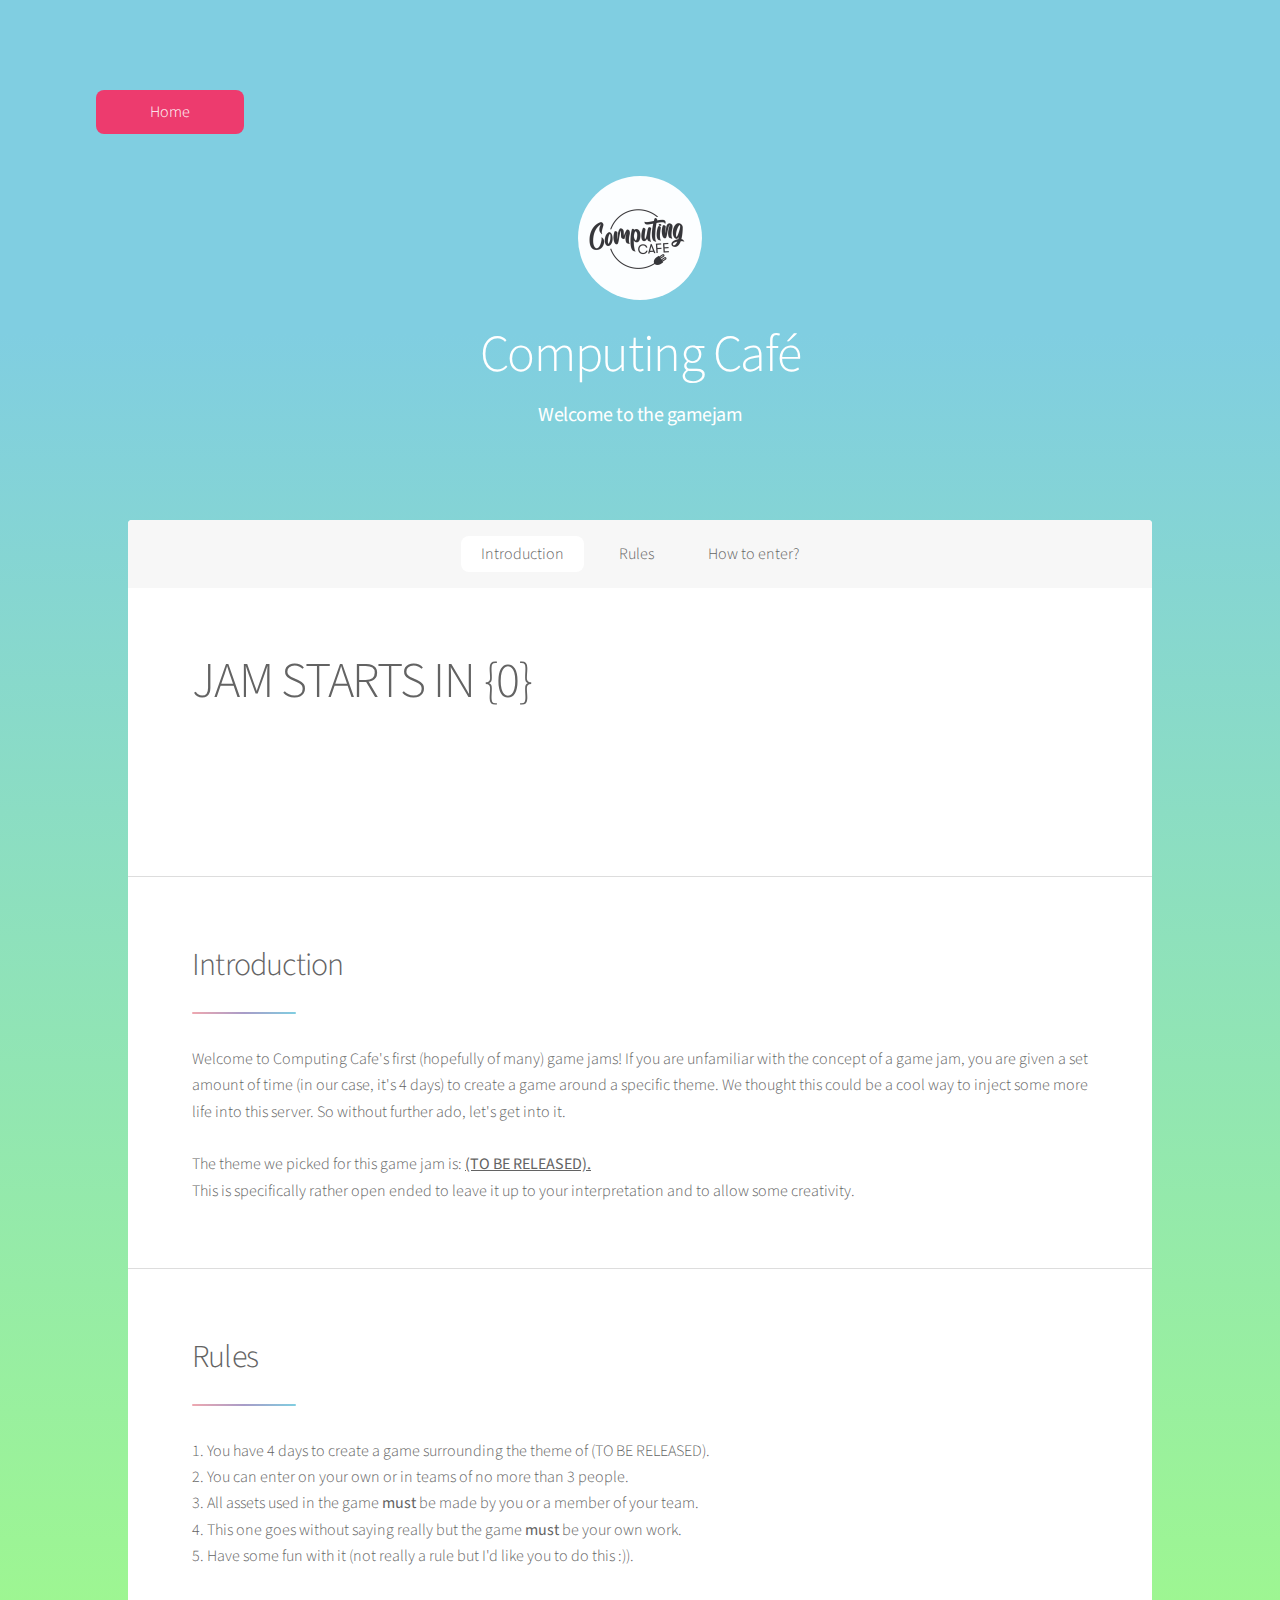
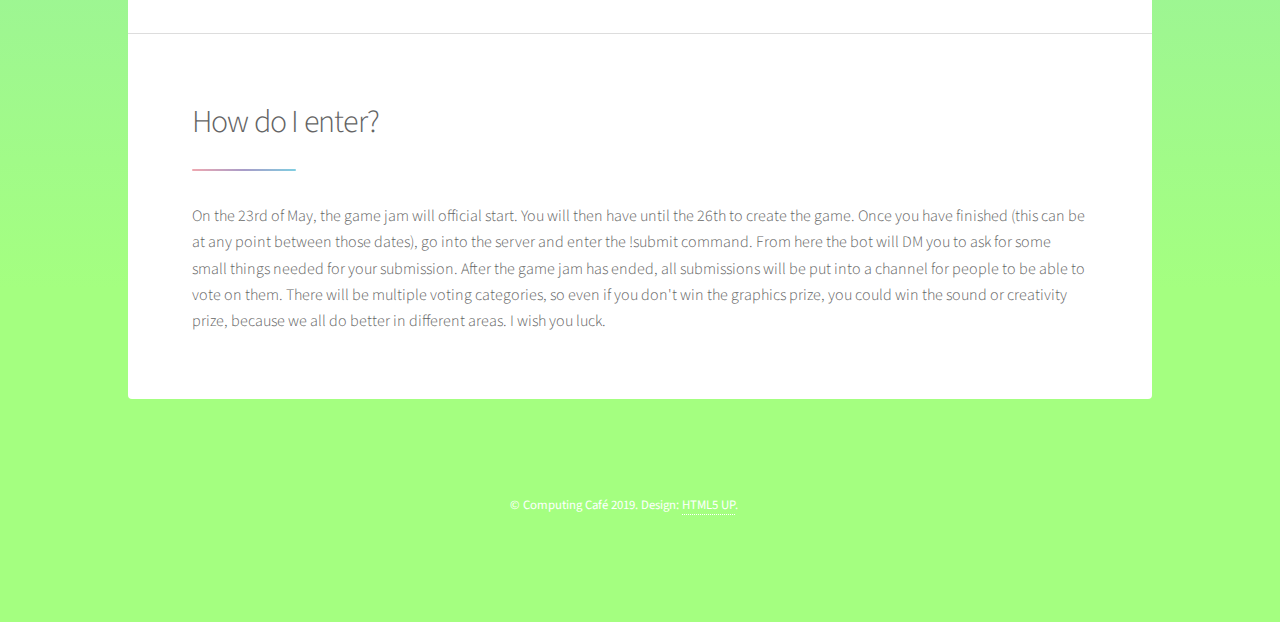
==== gamejam/index.html @ 49b9e08b "Fix countdown for UTC" ====
<!DOCTYPE HTML>
<!--
	Stellar by HTML5 UP
	html5up.net | @ajlkn
	Free for personal and commercial use under the CCA 3.0 license (html5up.net/license)
-->
<html>
	<head>
		<title>Gamejam</title>
		<meta charset="utf-8" />
		<meta name="viewport" content="width=device-width, initial-scale=1, user-scalable=no" />
		<link rel="stylesheet" href="assets/css/main.css" />
		<link rel="shortcut icon" type="image/png" href="https://emojipedia-us.s3.dualstack.us-west-1.amazonaws.com/thumbs/120/microsoft/209/personal-computer_1f4bb.png"/>
		<noscript><link rel="stylesheet" href="assets/css/noscript.css" /></noscript>
	</head>
	<body class="is-preload">
		<div id= "home-button">
			<ul class="actions special">
				<li><a href=".." class="button primary">Home</a></li>
			</ul>
		</div>
		<!-- Wrapper -->
			<div id="wrapper">

				<!-- Header -->
					<header id="header" class="alt">
						<span class="logo"><a href=".."><img src="images/logo.png" style="border-radius: 50%" alt="" /></a></span>
						<h1>Computing Café</h1>
						<p><b>Welcome to the gamejam</b></p>
					</header>

				<!-- Nav -->
					<nav id="nav">
						<ul>
							<li><a href="#introduction" class="active">Introduction</a></li>
							<li><a href="#rules">Rules</a></li>
							<li><a href="#how">How to enter?</a></li>
						</ul>
					</nav>

				<!-- Main -->
				
					<div id="main">
						<section id="countdown" class="main">
							<div class="spotlight">
								<div class="content">
									<header class="major">
										<h1><p id="demo">JAM STARTS IN {0}</p></h1>
									</header>
									<script>
										String.prototype.format = function(...args) {
    										return this.replace(/(\{\d+\})/g, function(a) {
      											return args[+(a.substr(1, a.length - 2)) || 0];
    										});
  										};

										// Set the date we're counting down to
										var countDownDate = new Date("May 23, 2020 00:00:00");
										countDownDate = Date.UTC(countDownDate.getUTCFullYear(), countDownDate.getUTCMonth(), countDownDate.getUTCDate(), countDownDate.getUTCHours(), countDownDate.getUTCMinutes(), countDownDate.getUTCSeconds());
										
										// Update the count down every 1 second
										var x = setInterval(function() {
										
										  // Get today's date and time
										  var now = new Date().getTime();
										
										  // Find the distance between now and the count down date
										  var distance = countDownDate - now;
										
										  // Time calculations for days, hours, minutes and seconds
										  var days = Math.floor(distance / (1000 * 60 * 60 * 24));
										  var hours = Math.floor((distance % (1000 * 60 * 60 * 24)) / (1000 * 60 * 60));
										  var minutes = Math.floor((distance % (1000 * 60 * 60)) / (1000 * 60));
										  var seconds = Math.floor((distance % (1000 * 60)) / 1000);
										
										  // Display the result in the element with id="demo"
										  var cdownString = (days + "d " + hours + "h "
										  + minutes + "m " + seconds + "s ").bold();
										  document.getElementById("demo").innerHTML = "JAM STARTS IN {0}".format(cdownString);

										  // If the count down is finished, write some text
										  if (distance < 0) {
											clearInterval(x);
											document.getElementById("demo").innerHTML += "EXPIRED";
										  }
										}, 1000);
										</script>
								</div>
							</div>
						</section>

						<!-- Introduction -->
							<section id="introduction" class="main">
								<div class="spotlight">
									<div class="content">
										<header class="major">
											<h2>Introduction</h2>
										</header>
										<p>Welcome to Computing Cafe's first (hopefully of many) game jams! If you are unfamiliar with the concept of a game jam, you are given a set amount of time (in our case, it's 4 days) to create a game around a specific theme.
											We thought this could be a cool way to inject some more life into this server. So without further ado, let's get into it.<br><br>
											The theme we picked for this game jam is: <b><u>(TO BE RELEASED).</u></b> <br> This is specifically rather open ended to leave it up to your interpretation and to allow some creativity.
										</p>
									</div>
								</div>
							</section>

						<!-- First Section -->
							<section id="rules" class="main">
								<div class="spotlight">
									<div class="content">
										<header class="major">
											<h2>Rules</h2>
										</header>
										<p>1. You have 4 days to create a game surrounding the theme of (TO BE RELEASED).<br>
										2. You can enter on your own or in teams of no more than 3 people.<br>
										3. All assets used in the game <b>must</b> be made by you or a member of your team.<br>
										4. This one goes without saying really but the game <b>must</b> be your own work. <br>
										5. Have some fun with it (not really a rule but I'd like you to do this :)).
										</p>
									</div>
								</div>
							</section>

						<!-- Second Section -->
							<section id="how" class="main">
								<div class="spotlight">
									<div class="content">
										<header class="major">
											<h2>How do I enter?</h2>
										</header>
										<p>On the 23rd of May, the game jam will official start. You will then have until the 26th to create the game. Once you have finished (this can be at any point between those dates), go into the server and
											enter the !submit command. From here the bot will DM you to ask for some small things needed for your submission. After the game jam has ended, all submissions will be put into a channel for people to be able to vote on them.
											There will be multiple voting categories, so even if you don't win the graphics prize, you could win the sound or creativity prize, because we all do better in different areas. I wish you luck.
										</p>
									</div>
								</div>
							</section>
						</div>

				<!-- Footer -->
					<footer id="footer">
						<p class="copyright"><b>&copy; Computing Café 2019. Design: <a href="https://html5up.net">HTML5 UP</a>.</b></p>
					</footer>

			</div>

		<!-- Scripts -->
			<script src="assets/js/jquery.min.js"></script>
			<script src="assets/js/jquery.scrollex.min.js"></script>
			<script src="assets/js/jquery.scrolly.min.js"></script>
			<script src="assets/js/browser.min.js"></script>
			<script src="assets/js/breakpoints.min.js"></script>
			<script src="assets/js/util.js"></script>
			<script src="assets/js/main.js"></script>

	</body>
</html>
---- gamejam/assets/css/main.css ----
@import url(fontawesome-all.min.css);
@import 'https://fonts.googleapis.com/css?family=Source+Sans+Pro:300,400';

/*
	Stellar by HTML5 UP
	html5up.net | @ajlkn
	Free for personal and commercial use under the CCA 3.0 license (html5up.net/license)
*/
#home-button {
	position: relative;
	left: 70px;
	top: 70px;
	width: 200px;
	height: 80px;
	border-radius: 25px;
	padding: 20px;
}

html, body, div, span, applet, object,
iframe, h1, h2, h3, h4, h5, h6, p, blockquote,
pre, a, abbr, acronym, address, big, cite,
code, del, dfn, em, img, ins, kbd, q, s, samp,
small, strike, strong, sub, sup, tt, var, b,
u, i, center, dl, dt, dd, ol, ul, li, fieldset,
form, label, legend, table, caption, tbody,
tfoot, thead, tr, th, td, article, aside,
canvas, details, embed, figure, figcaption,
footer, header, hgroup, menu, nav, output, ruby,
section, summary, time, mark, audio, video {
	margin: 0;
	padding: 0;
	border: 0;
	font-size: 100%;
	font: inherit;
	vertical-align: baseline;}

article, aside, details, figcaption, figure,
footer, header, hgroup, menu, nav, section {
	display: block;}

body {
	line-height: 1;
}

ol, ul {
	list-style: none;
}

blockquote, q {
	quotes: none;
}

	blockquote:before, blockquote:after, q:before, q:after {
		content: '';
		content: none;
	}

table {
	border-collapse: collapse;
	border-spacing: 0;
}

body {
	-webkit-text-size-adjust: none;
}

mark {
	background-color: transparent;
	color: inherit;
}

input::-moz-focus-inner {
	border: 0;
	padding: 0;
}

input, select, textarea {
	-moz-appearance: none;
	-webkit-appearance: none;
	-ms-appearance: none;
	appearance: none;
}

/* Basic */

	@-ms-viewport {
		width: device-width;
	}

	body {
		-ms-overflow-style: scrollbar;
	}

	@media screen and (max-width: 480px) {

		html, body {
			min-width: 320px;
		}

	}

	html {
		box-sizing: border-box;
	}

	*, *:before, *:after {
		box-sizing: inherit;
	}

	body {
		background-color: #a4ff80;
		background-image: url("images/overlay.png"), -moz-linear-gradient(0deg, #a4ff80 15%, #80CEE1 85%);
		background-image: url("images/overlay.png"), -webkit-linear-gradient(0deg, #a4ff80 15%, #80CEE1 85%);
		background-image: url("images/overlay.png"), -ms-linear-gradient(0deg, #a4ff80 15%, #80CEE1 85%);
		background-image: url("images/overlay.png"), linear-gradient(0deg, #a4ff80 15%, #80CEE1 85%);
	}

		body.is-preload *, body.is-preload *:before, body.is-preload *:after {
			-moz-animation: none !important;
			-webkit-animation: none !important;
			-ms-animation: none !important;
			animation: none !important;
			-moz-transition: none !important;
			-webkit-transition: none !important;
			-ms-transition: none !important;
			transition: none !important;
		}

/* Type */

	body {
		background-color: #935d8c;
		color: rgba(255, 255, 255, 0.65);
	}

	body, input, select, textarea {
		font-family: "Source Sans Pro", Helvetica, sans-serif;
		font-size: 17pt;
		font-weight: 300;
		line-height: 1.65;
	}

		@media screen and (max-width: 1680px) {

			body, input, select, textarea {
				font-size: 14pt;
			}

		}

		@media screen and (max-width: 1280px) {

			body, input, select, textarea {
				font-size: 12pt;
			}

		}

		@media screen and (max-width: 360px) {

			body, input, select, textarea {
				font-size: 11pt;
			}

		}

	a {
		-moz-transition: color 0.2s ease, border-bottom 0.2s ease;
		-webkit-transition: color 0.2s ease, border-bottom 0.2s ease;
		-ms-transition: color 0.2s ease, border-bottom 0.2s ease;
		transition: color 0.2s ease, border-bottom 0.2s ease;
		text-decoration: none;
		border-bottom: dotted 1px;
		color: inherit;
	}

		a:hover {
			border-bottom-color: transparent;
		}

	strong, b {
		font-weight: 400;
	}

	em, i {
		font-style: italic;
	}

	p {
		margin: 0 0 2em 0;
	}

		p.content {
			-moz-columns: 20em 2;
			-webkit-columns: 20em 2;
			-ms-columns: 20em 2;
			columns: 20em 2;
			-moz-column-gap: 2em;
			-webkit-column-gap: 2em;
			-ms-column-gap: 2em;
			column-gap: 2em;
			text-align: justify;
		}

	h1, h2, h3, h4, h5, h6 {
		font-weight: 300;
		line-height: 1.5;
		margin: 0 0 0.7em 0;
		letter-spacing: -0.025em;
	}

		h1 a, h2 a, h3 a, h4 a, h5 a, h6 a {
			color: inherit;
			text-decoration: none;
		}

	h1 {
		font-size: 2.5em;
		line-height: 1.2;
	}

	h2 {
		font-size: 1.5em;
	}

	h3 {
		font-size: 1.25em;
	}

	h4 {
		font-size: 1.1em;
	}

	h5 {
		font-size: 0.9em;
	}

	h6 {
		font-size: 0.7em;
	}

	@media screen and (max-width: 736px) {

		h1 {
			font-size: 2em;
		}

	}

	sub {
		font-size: 0.8em;
		position: relative;
		top: 0.5em;
	}

	sup {
		font-size: 0.8em;
		position: relative;
		top: -0.5em;
	}

	blockquote {
		border-left: solid 4px;
		font-style: italic;
		margin: 0 0 2em 0;
		padding: 0.5em 0 0.5em 2em;
	}

	code {
		border-radius: 8px;
		border: solid 1px;
		font-family: "Courier New", monospace;
		font-size: 0.9em;
		margin: 0 0.25em;
		padding: 0.25em 0.65em;
	}

	pre {
		-webkit-overflow-scrolling: touch;
		font-family: "Courier New", monospace;
		font-size: 0.9em;
		margin: 0 0 2em 0;
	}

		pre code {
			display: block;
			line-height: 1.75;
			padding: 1em 1.5em;
			overflow-x: auto;
		}

	hr {
		border: 0;
		border-bottom: solid 1px;
		margin: 2em 0;
	}

		hr.major {
			margin: 3em 0;
		}

	.align-left {
		text-align: left;
	}

	.align-center {
		text-align: center;
	}

	.align-right {
		text-align: right;
	}

	input, select, textarea {
		color: #ffffff;
	}

	a:hover {
		color: #ffffff;
	}

	strong, b {
		color: #ffffff;
	}

	h1, h2, h3, h4, h5, h6 {
		color: #ffffff;
	}

	blockquote {
		border-left-color: rgba(255, 255, 255, 0.35);
	}

	code {
		background: rgba(255, 255, 255, 0.075);
		border-color: rgba(255, 255, 255, 0.35);
	}

	hr {
		border-bottom-color: rgba(255, 255, 255, 0.35);
	}

/* Row */

	.row {
		display: flex;
		flex-wrap: wrap;
		box-sizing: border-box;
		align-items: stretch;
	}

		.row > * {
			box-sizing: border-box;
		}

		.row.gtr-uniform > * > :last-child {
			margin-bottom: 0;
		}

		.row.aln-left {
			justify-content: flex-start;
		}

		.row.aln-center {
			justify-content: center;
		}

		.row.aln-right {
			justify-content: flex-end;
		}

		.row.aln-top {
			align-items: flex-start;
		}

		.row.aln-middle {
			align-items: center;
		}

		.row.aln-bottom {
			align-items: flex-end;
		}

		.row > .imp {
			order: -1;
		}

		.row > .col-1 {
			width: 8.33333%;
		}

		.row > .off-1 {
			margin-left: 8.33333%;
		}

		.row > .col-2 {
			width: 16.66667%;
		}

		.row > .off-2 {
			margin-left: 16.66667%;
		}

		.row > .col-3 {
			width: 25%;
		}

		.row > .off-3 {
			margin-left: 25%;
		}

		.row > .col-4 {
			width: 33.33333%;
		}

		.row > .off-4 {
			margin-left: 33.33333%;
		}

		.row > .col-5 {
			width: 41.66667%;
		}

		.row > .off-5 {
			margin-left: 41.66667%;
		}

		.row > .col-6 {
			width: 50%;
		}

		.row > .off-6 {
			margin-left: 50%;
		}

		.row > .col-7 {
			width: 58.33333%;
		}

		.row > .off-7 {
			margin-left: 58.33333%;
		}

		.row > .col-8 {
			width: 66.66667%;
		}

		.row > .off-8 {
			margin-left: 66.66667%;
		}

		.row > .col-9 {
			width: 75%;
		}

		.row > .off-9 {
			margin-left: 75%;
		}

		.row > .col-10 {
			width: 83.33333%;
		}

		.row > .off-10 {
			margin-left: 83.33333%;
		}

		.row > .col-11 {
			width: 91.66667%;
		}

		.row > .off-11 {
			margin-left: 91.66667%;
		}

		.row > .col-12 {
			width: 100%;
		}

		.row > .off-12 {
			margin-left: 100%;
		}

		.row.gtr-0 {
			margin-top: 0;
			margin-left: 0em;
		}

			.row.gtr-0 > * {
				padding: 0 0 0 0em;
			}

			.row.gtr-0.gtr-uniform {
				margin-top: 0em;
			}

				.row.gtr-0.gtr-uniform > * {
					padding-top: 0em;
				}

		.row.gtr-25 {
			margin-top: 0;
			margin-left: -0.375em;
		}

			.row.gtr-25 > * {
				padding: 0 0 0 0.375em;
			}

			.row.gtr-25.gtr-uniform {
				margin-top: -0.375em;
			}

				.row.gtr-25.gtr-uniform > * {
					padding-top: 0.375em;
				}

		.row.gtr-50 {
			margin-top: 0;
			margin-left: -0.75em;
		}

			.row.gtr-50 > * {
				padding: 0 0 0 0.75em;
			}

			.row.gtr-50.gtr-uniform {
				margin-top: -0.75em;
			}

				.row.gtr-50.gtr-uniform > * {
					padding-top: 0.75em;
				}

		.row {
			margin-top: 0;
			margin-left: -1.5em;
		}

			.row > * {
				padding: 0 0 0 1.5em;
			}

			.row.gtr-uniform {
				margin-top: -1.5em;
			}

				.row.gtr-uniform > * {
					padding-top: 1.5em;
				}

		.row.gtr-150 {
			margin-top: 0;
			margin-left: -2.25em;
		}

			.row.gtr-150 > * {
				padding: 0 0 0 2.25em;
			}

			.row.gtr-150.gtr-uniform {
				margin-top: -2.25em;
			}

				.row.gtr-150.gtr-uniform > * {
					padding-top: 2.25em;
				}

		.row.gtr-200 {
			margin-top: 0;
			margin-left: -3em;
		}

			.row.gtr-200 > * {
				padding: 0 0 0 3em;
			}

			.row.gtr-200.gtr-uniform {
				margin-top: -3em;
			}

				.row.gtr-200.gtr-uniform > * {
					padding-top: 3em;
				}

		@media screen and (max-width: 1680px) {

			.row {
				display: flex;
				flex-wrap: wrap;
				box-sizing: border-box;
				align-items: stretch;
			}

				.row > * {
					box-sizing: border-box;
				}

				.row.gtr-uniform > * > :last-child {
					margin-bottom: 0;
				}

				.row.aln-left {
					justify-content: flex-start;
				}

				.row.aln-center {
					justify-content: center;
				}

				.row.aln-right {
					justify-content: flex-end;
				}

				.row.aln-top {
					align-items: flex-start;
				}

				.row.aln-middle {
					align-items: center;
				}

				.row.aln-bottom {
					align-items: flex-end;
				}

				.row > .imp-xlarge {
					order: -1;
				}

				.row > .col-1-xlarge {
					width: 8.33333%;
				}

				.row > .off-1-xlarge {
					margin-left: 8.33333%;
				}

				.row > .col-2-xlarge {
					width: 16.66667%;
				}

				.row > .off-2-xlarge {
					margin-left: 16.66667%;
				}

				.row > .col-3-xlarge {
					width: 25%;
				}

				.row > .off-3-xlarge {
					margin-left: 25%;
				}

				.row > .col-4-xlarge {
					width: 33.33333%;
				}

				.row > .off-4-xlarge {
					margin-left: 33.33333%;
				}

				.row > .col-5-xlarge {
					width: 41.66667%;
				}

				.row > .off-5-xlarge {
					margin-left: 41.66667%;
				}

				.row > .col-6-xlarge {
					width: 50%;
				}

				.row > .off-6-xlarge {
					margin-left: 50%;
				}

				.row > .col-7-xlarge {
					width: 58.33333%;
				}

				.row > .off-7-xlarge {
					margin-left: 58.33333%;
				}

				.row > .col-8-xlarge {
					width: 66.66667%;
				}

				.row > .off-8-xlarge {
					margin-left: 66.66667%;
				}

				.row > .col-9-xlarge {
					width: 75%;
				}

				.row > .off-9-xlarge {
					margin-left: 75%;
				}

				.row > .col-10-xlarge {
					width: 83.33333%;
				}

				.row > .off-10-xlarge {
					margin-left: 83.33333%;
				}

				.row > .col-11-xlarge {
					width: 91.66667%;
				}

				.row > .off-11-xlarge {
					margin-left: 91.66667%;
				}

				.row > .col-12-xlarge {
					width: 100%;
				}

				.row > .off-12-xlarge {
					margin-left: 100%;
				}

				.row.gtr-0 {
					margin-top: 0;
					margin-left: 0em;
				}

					.row.gtr-0 > * {
						padding: 0 0 0 0em;
					}

					.row.gtr-0.gtr-uniform {
						margin-top: 0em;
					}

						.row.gtr-0.gtr-uniform > * {
							padding-top: 0em;
						}

				.row.gtr-25 {
					margin-top: 0;
					margin-left: -0.375em;
				}

					.row.gtr-25 > * {
						padding: 0 0 0 0.375em;
					}

					.row.gtr-25.gtr-uniform {
						margin-top: -0.375em;
					}

						.row.gtr-25.gtr-uniform > * {
							padding-top: 0.375em;
						}

				.row.gtr-50 {
					margin-top: 0;
					margin-left: -0.75em;
				}

					.row.gtr-50 > * {
						padding: 0 0 0 0.75em;
					}

					.row.gtr-50.gtr-uniform {
						margin-top: -0.75em;
					}

						.row.gtr-50.gtr-uniform > * {
							padding-top: 0.75em;
						}

				.row {
					margin-top: 0;
					margin-left: -1.5em;
				}

					.row > * {
						padding: 0 0 0 1.5em;
					}

					.row.gtr-uniform {
						margin-top: -1.5em;
					}

						.row.gtr-uniform > * {
							padding-top: 1.5em;
						}

				.row.gtr-150 {
					margin-top: 0;
					margin-left: -2.25em;
				}

					.row.gtr-150 > * {
						padding: 0 0 0 2.25em;
					}

					.row.gtr-150.gtr-uniform {
						margin-top: -2.25em;
					}

						.row.gtr-150.gtr-uniform > * {
							padding-top: 2.25em;
						}

				.row.gtr-200 {
					margin-top: 0;
					margin-left: -3em;
				}

					.row.gtr-200 > * {
						padding: 0 0 0 3em;
					}

					.row.gtr-200.gtr-uniform {
						margin-top: -3em;
					}

						.row.gtr-200.gtr-uniform > * {
							padding-top: 3em;
						}

		}

		@media screen and (max-width: 1280px) {

			.row {
				display: flex;
				flex-wrap: wrap;
				box-sizing: border-box;
				align-items: stretch;
			}

				.row > * {
					box-sizing: border-box;
				}

				.row.gtr-uniform > * > :last-child {
					margin-bottom: 0;
				}

				.row.aln-left {
					justify-content: flex-start;
				}

				.row.aln-center {
					justify-content: center;
				}

				.row.aln-right {
					justify-content: flex-end;
				}

				.row.aln-top {
					align-items: flex-start;
				}

				.row.aln-middle {
					align-items: center;
				}

				.row.aln-bottom {
					align-items: flex-end;
				}

				.row > .imp-large {
					order: -1;
				}

				.row > .col-1-large {
					width: 8.33333%;
				}

				.row > .off-1-large {
					margin-left: 8.33333%;
				}

				.row > .col-2-large {
					width: 16.66667%;
				}

				.row > .off-2-large {
					margin-left: 16.66667%;
				}

				.row > .col-3-large {
					width: 25%;
				}

				.row > .off-3-large {
					margin-left: 25%;
				}

				.row > .col-4-large {
					width: 33.33333%;
				}

				.row > .off-4-large {
					margin-left: 33.33333%;
				}

				.row > .col-5-large {
					width: 41.66667%;
				}

				.row > .off-5-large {
					margin-left: 41.66667%;
				}

				.row > .col-6-large {
					width: 50%;
				}

				.row > .off-6-large {
					margin-left: 50%;
				}

				.row > .col-7-large {
					width: 58.33333%;
				}

				.row > .off-7-large {
					margin-left: 58.33333%;
				}

				.row > .col-8-large {
					width: 66.66667%;
				}

				.row > .off-8-large {
					margin-left: 66.66667%;
				}

				.row > .col-9-large {
					width: 75%;
				}

				.row > .off-9-large {
					margin-left: 75%;
				}

				.row > .col-10-large {
					width: 83.33333%;
				}

				.row > .off-10-large {
					margin-left: 83.33333%;
				}

				.row > .col-11-large {
					width: 91.66667%;
				}

				.row > .off-11-large {
					margin-left: 91.66667%;
				}

				.row > .col-12-large {
					width: 100%;
				}

				.row > .off-12-large {
					margin-left: 100%;
				}

				.row.gtr-0 {
					margin-top: 0;
					margin-left: 0em;
				}

					.row.gtr-0 > * {
						padding: 0 0 0 0em;
					}

					.row.gtr-0.gtr-uniform {
						margin-top: 0em;
					}

						.row.gtr-0.gtr-uniform > * {
							padding-top: 0em;
						}

				.row.gtr-25 {
					margin-top: 0;
					margin-left: -0.375em;
				}

					.row.gtr-25 > * {
						padding: 0 0 0 0.375em;
					}

					.row.gtr-25.gtr-uniform {
						margin-top: -0.375em;
					}

						.row.gtr-25.gtr-uniform > * {
							padding-top: 0.375em;
						}

				.row.gtr-50 {
					margin-top: 0;
					margin-left: -0.75em;
				}

					.row.gtr-50 > * {
						padding: 0 0 0 0.75em;
					}

					.row.gtr-50.gtr-uniform {
						margin-top: -0.75em;
					}

						.row.gtr-50.gtr-uniform > * {
							padding-top: 0.75em;
						}

				.row {
					margin-top: 0;
					margin-left: -1.5em;
				}

					.row > * {
						padding: 0 0 0 1.5em;
					}

					.row.gtr-uniform {
						margin-top: -1.5em;
					}

						.row.gtr-uniform > * {
							padding-top: 1.5em;
						}

				.row.gtr-150 {
					margin-top: 0;
					margin-left: -2.25em;
				}

					.row.gtr-150 > * {
						padding: 0 0 0 2.25em;
					}

					.row.gtr-150.gtr-uniform {
						margin-top: -2.25em;
					}

						.row.gtr-150.gtr-uniform > * {
							padding-top: 2.25em;
						}

				.row.gtr-200 {
					margin-top: 0;
					margin-left: -3em;
				}

					.row.gtr-200 > * {
						padding: 0 0 0 3em;
					}

					.row.gtr-200.gtr-uniform {
						margin-top: -3em;
					}

						.row.gtr-200.gtr-uniform > * {
							padding-top: 3em;
						}

		}

		@media screen and (max-width: 980px) {

			.row {
				display: flex;
				flex-wrap: wrap;
				box-sizing: border-box;
				align-items: stretch;
			}

				.row > * {
					box-sizing: border-box;
				}

				.row.gtr-uniform > * > :last-child {
					margin-bottom: 0;
				}

				.row.aln-left {
					justify-content: flex-start;
				}

				.row.aln-center {
					justify-content: center;
				}

				.row.aln-right {
					justify-content: flex-end;
				}

				.row.aln-top {
					align-items: flex-start;
				}

				.row.aln-middle {
					align-items: center;
				}

				.row.aln-bottom {
					align-items: flex-end;
				}

				.row > .imp-medium {
					order: -1;
				}

				.row > .col-1-medium {
					width: 8.33333%;
				}

				.row > .off-1-medium {
					margin-left: 8.33333%;
				}

				.row > .col-2-medium {
					width: 16.66667%;
				}

				.row > .off-2-medium {
					margin-left: 16.66667%;
				}

				.row > .col-3-medium {
					width: 25%;
				}

				.row > .off-3-medium {
					margin-left: 25%;
				}

				.row > .col-4-medium {
					width: 33.33333%;
				}

				.row > .off-4-medium {
					margin-left: 33.33333%;
				}

				.row > .col-5-medium {
					width: 41.66667%;
				}

				.row > .off-5-medium {
					margin-left: 41.66667%;
				}

				.row > .col-6-medium {
					width: 50%;
				}

				.row > .off-6-medium {
					margin-left: 50%;
				}

				.row > .col-7-medium {
					width: 58.33333%;
				}

				.row > .off-7-medium {
					margin-left: 58.33333%;
				}

				.row > .col-8-medium {
					width: 66.66667%;
				}

				.row > .off-8-medium {
					margin-left: 66.66667%;
				}

				.row > .col-9-medium {
					width: 75%;
				}

				.row > .off-9-medium {
					margin-left: 75%;
				}

				.row > .col-10-medium {
					width: 83.33333%;
				}

				.row > .off-10-medium {
					margin-left: 83.33333%;
				}

				.row > .col-11-medium {
					width: 91.66667%;
				}

				.row > .off-11-medium {
					margin-left: 91.66667%;
				}

				.row > .col-12-medium {
					width: 100%;
				}

				.row > .off-12-medium {
					margin-left: 100%;
				}

				.row.gtr-0 {
					margin-top: 0;
					margin-left: 0em;
				}

					.row.gtr-0 > * {
						padding: 0 0 0 0em;
					}

					.row.gtr-0.gtr-uniform {
						margin-top: 0em;
					}

						.row.gtr-0.gtr-uniform > * {
							padding-top: 0em;
						}

				.row.gtr-25 {
					margin-top: 0;
					margin-left: -0.375em;
				}

					.row.gtr-25 > * {
						padding: 0 0 0 0.375em;
					}

					.row.gtr-25.gtr-uniform {
						margin-top: -0.375em;
					}

						.row.gtr-25.gtr-uniform > * {
							padding-top: 0.375em;
						}

				.row.gtr-50 {
					margin-top: 0;
					margin-left: -0.75em;
				}

					.row.gtr-50 > * {
						padding: 0 0 0 0.75em;
					}

					.row.gtr-50.gtr-uniform {
						margin-top: -0.75em;
					}

						.row.gtr-50.gtr-uniform > * {
							padding-top: 0.75em;
						}

				.row {
					margin-top: 0;
					margin-left: -1.5em;
				}

					.row > * {
						padding: 0 0 0 1.5em;
					}

					.row.gtr-uniform {
						margin-top: -1.5em;
					}

						.row.gtr-uniform > * {
							padding-top: 1.5em;
						}

				.row.gtr-150 {
					margin-top: 0;
					margin-left: -2.25em;
				}

					.row.gtr-150 > * {
						padding: 0 0 0 2.25em;
					}

					.row.gtr-150.gtr-uniform {
						margin-top: -2.25em;
					}

						.row.gtr-150.gtr-uniform > * {
							padding-top: 2.25em;
						}

				.row.gtr-200 {
					margin-top: 0;
					margin-left: -3em;
				}

					.row.gtr-200 > * {
						padding: 0 0 0 3em;
					}

					.row.gtr-200.gtr-uniform {
						margin-top: -3em;
					}

						.row.gtr-200.gtr-uniform > * {
							padding-top: 3em;
						}

		}

		@media screen and (max-width: 736px) {

			.row {
				display: flex;
				flex-wrap: wrap;
				box-sizing: border-box;
				align-items: stretch;
			}

				.row > * {
					box-sizing: border-box;
				}

				.row.gtr-uniform > * > :last-child {
					margin-bottom: 0;
				}

				.row.aln-left {
					justify-content: flex-start;
				}

				.row.aln-center {
					justify-content: center;
				}

				.row.aln-right {
					justify-content: flex-end;
				}

				.row.aln-top {
					align-items: flex-start;
				}

				.row.aln-middle {
					align-items: center;
				}

				.row.aln-bottom {
					align-items: flex-end;
				}

				.row > .imp-small {
					order: -1;
				}

				.row > .col-1-small {
					width: 8.33333%;
				}

				.row > .off-1-small {
					margin-left: 8.33333%;
				}

				.row > .col-2-small {
					width: 16.66667%;
				}

				.row > .off-2-small {
					margin-left: 16.66667%;
				}

				.row > .col-3-small {
					width: 25%;
				}

				.row > .off-3-small {
					margin-left: 25%;
				}

				.row > .col-4-small {
					width: 33.33333%;
				}

				.row > .off-4-small {
					margin-left: 33.33333%;
				}

				.row > .col-5-small {
					width: 41.66667%;
				}

				.row > .off-5-small {
					margin-left: 41.66667%;
				}

				.row > .col-6-small {
					width: 50%;
				}

				.row > .off-6-small {
					margin-left: 50%;
				}

				.row > .col-7-small {
					width: 58.33333%;
				}

				.row > .off-7-small {
					margin-left: 58.33333%;
				}

				.row > .col-8-small {
					width: 66.66667%;
				}

				.row > .off-8-small {
					margin-left: 66.66667%;
				}

				.row > .col-9-small {
					width: 75%;
				}

				.row > .off-9-small {
					margin-left: 75%;
				}

				.row > .col-10-small {
					width: 83.33333%;
				}

				.row > .off-10-small {
					margin-left: 83.33333%;
				}

				.row > .col-11-small {
					width: 91.66667%;
				}

				.row > .off-11-small {
					margin-left: 91.66667%;
				}

				.row > .col-12-small {
					width: 100%;
				}

				.row > .off-12-small {
					margin-left: 100%;
				}

				.row.gtr-0 {
					margin-top: 0;
					margin-left: 0em;
				}

					.row.gtr-0 > * {
						padding: 0 0 0 0em;
					}

					.row.gtr-0.gtr-uniform {
						margin-top: 0em;
					}

						.row.gtr-0.gtr-uniform > * {
							padding-top: 0em;
						}

				.row.gtr-25 {
					margin-top: 0;
					margin-left: -0.25em;
				}

					.row.gtr-25 > * {
						padding: 0 0 0 0.25em;
					}

					.row.gtr-25.gtr-uniform {
						margin-top: -0.25em;
					}

						.row.gtr-25.gtr-uniform > * {
							padding-top: 0.25em;
						}

				.row.gtr-50 {
					margin-top: 0;
					margin-left: -0.5em;
				}

					.row.gtr-50 > * {
						padding: 0 0 0 0.5em;
					}

					.row.gtr-50.gtr-uniform {
						margin-top: -0.5em;
					}

						.row.gtr-50.gtr-uniform > * {
							padding-top: 0.5em;
						}

				.row {
					margin-top: 0;
					margin-left: -1em;
				}

					.row > * {
						padding: 0 0 0 1em;
					}

					.row.gtr-uniform {
						margin-top: -1em;
					}

						.row.gtr-uniform > * {
							padding-top: 1em;
						}

				.row.gtr-150 {
					margin-top: 0;
					margin-left: -1.5em;
				}

					.row.gtr-150 > * {
						padding: 0 0 0 1.5em;
					}

					.row.gtr-150.gtr-uniform {
						margin-top: -1.5em;
					}

						.row.gtr-150.gtr-uniform > * {
							padding-top: 1.5em;
						}

				.row.gtr-200 {
					margin-top: 0;
					margin-left: -2em;
				}

					.row.gtr-200 > * {
						padding: 0 0 0 2em;
					}

					.row.gtr-200.gtr-uniform {
						margin-top: -2em;
					}

						.row.gtr-200.gtr-uniform > * {
							padding-top: 2em;
						}

		}

		@media screen and (max-width: 480px) {

			.row {
				display: flex;
				flex-wrap: wrap;
				box-sizing: border-box;
				align-items: stretch;
			}

				.row > * {
					box-sizing: border-box;
				}

				.row.gtr-uniform > * > :last-child {
					margin-bottom: 0;
				}

				.row.aln-left {
					justify-content: flex-start;
				}

				.row.aln-center {
					justify-content: center;
				}

				.row.aln-right {
					justify-content: flex-end;
				}

				.row.aln-top {
					align-items: flex-start;
				}

				.row.aln-middle {
					align-items: center;
				}

				.row.aln-bottom {
					align-items: flex-end;
				}

				.row > .imp-xsmall {
					order: -1;
				}

				.row > .col-1-xsmall {
					width: 8.33333%;
				}

				.row > .off-1-xsmall {
					margin-left: 8.33333%;
				}

				.row > .col-2-xsmall {
					width: 16.66667%;
				}

				.row > .off-2-xsmall {
					margin-left: 16.66667%;
				}

				.row > .col-3-xsmall {
					width: 25%;
				}

				.row > .off-3-xsmall {
					margin-left: 25%;
				}

				.row > .col-4-xsmall {
					width: 33.33333%;
				}

				.row > .off-4-xsmall {
					margin-left: 33.33333%;
				}

				.row > .col-5-xsmall {
					width: 41.66667%;
				}

				.row > .off-5-xsmall {
					margin-left: 41.66667%;
				}

				.row > .col-6-xsmall {
					width: 50%;
				}

				.row > .off-6-xsmall {
					margin-left: 50%;
				}

				.row > .col-7-xsmall {
					width: 58.33333%;
				}

				.row > .off-7-xsmall {
					margin-left: 58.33333%;
				}

				.row > .col-8-xsmall {
					width: 66.66667%;
				}

				.row > .off-8-xsmall {
					margin-left: 66.66667%;
				}

				.row > .col-9-xsmall {
					width: 75%;
				}

				.row > .off-9-xsmall {
					margin-left: 75%;
				}

				.row > .col-10-xsmall {
					width: 83.33333%;
				}

				.row > .off-10-xsmall {
					margin-left: 83.33333%;
				}

				.row > .col-11-xsmall {
					width: 91.66667%;
				}

				.row > .off-11-xsmall {
					margin-left: 91.66667%;
				}

				.row > .col-12-xsmall {
					width: 100%;
				}

				.row > .off-12-xsmall {
					margin-left: 100%;
				}

				.row.gtr-0 {
					margin-top: 0;
					margin-left: 0em;
				}

					.row.gtr-0 > * {
						padding: 0 0 0 0em;
					}

					.row.gtr-0.gtr-uniform {
						margin-top: 0em;
					}

						.row.gtr-0.gtr-uniform > * {
							padding-top: 0em;
						}

				.row.gtr-25 {
					margin-top: 0;
					margin-left: -0.3125em;
				}

					.row.gtr-25 > * {
						padding: 0 0 0 0.3125em;
					}

					.row.gtr-25.gtr-uniform {
						margin-top: -0.3125em;
					}

						.row.gtr-25.gtr-uniform > * {
							padding-top: 0.3125em;
						}

				.row.gtr-50 {
					margin-top: 0;
					margin-left: -0.625em;
				}

					.row.gtr-50 > * {
						padding: 0 0 0 0.625em;
					}

					.row.gtr-50.gtr-uniform {
						margin-top: -0.625em;
					}

						.row.gtr-50.gtr-uniform > * {
							padding-top: 0.625em;
						}

				.row {
					margin-top: 0;
					margin-left: -1.25em;
				}

					.row > * {
						padding: 0 0 0 1.25em;
					}

					.row.gtr-uniform {
						margin-top: -1.25em;
					}

						.row.gtr-uniform > * {
							padding-top: 1.25em;
						}

				.row.gtr-150 {
					margin-top: 0;
					margin-left: -1.875em;
				}

					.row.gtr-150 > * {
						padding: 0 0 0 1.875em;
					}

					.row.gtr-150.gtr-uniform {
						margin-top: -1.875em;
					}

						.row.gtr-150.gtr-uniform > * {
							padding-top: 1.875em;
						}

				.row.gtr-200 {
					margin-top: 0;
					margin-left: -2.5em;
				}

					.row.gtr-200 > * {
						padding: 0 0 0 2.5em;
					}

					.row.gtr-200.gtr-uniform {
						margin-top: -2.5em;
					}

						.row.gtr-200.gtr-uniform > * {
							padding-top: 2.5em;
						}

		}

/* Box */

	.box {
		border-radius: 8px;
		border: solid;
		margin-bottom: 2em;
		padding: 1.5em;
	}

		.box > :last-child,
		.box > :last-child > :last-child,
		.box > :last-child > :last-child > :last-child {
			margin-bottom: 0;
		}

		.box.alt {
			border: 0;
			border-radius: 0;
			padding: 0;
		}

	.box {
		border-color: rgba(255, 255, 255, 0.35);
	}

/* Button */

	input[type="submit"],
	input[type="reset"],
	input[type="button"],
	button,
	.button {
		-moz-appearance: none;
		-webkit-appearance: none;
		-ms-appearance: none;
		appearance: none;
		-moz-transition: background-color 0.2s ease-in-out, color 0.2s ease-in-out;
		-webkit-transition: background-color 0.2s ease-in-out, color 0.2s ease-in-out;
		-ms-transition: background-color 0.2s ease-in-out, color 0.2s ease-in-out;
		transition: background-color 0.2s ease-in-out, color 0.2s ease-in-out;
		border-radius: 8px;
		border: 0;
		cursor: pointer;
		display: inline-block;
		font-weight: 300;
		height: 2.75em;
		line-height: 2.75em;
		min-width: 9.25em;
		padding: 0 1.5em;
		text-align: center;
		text-decoration: none;
		white-space: nowrap;
	}

		input[type="submit"].icon,
		input[type="reset"].icon,
		input[type="button"].icon,
		button.icon,
		.button.icon {
			padding-left: 1.35em;
		}

			input[type="submit"].icon:before,
			input[type="reset"].icon:before,
			input[type="button"].icon:before,
			button.icon:before,
			.button.icon:before {
				margin-right: 0.5em;
			}

		input[type="submit"].fit,
		input[type="reset"].fit,
		input[type="button"].fit,
		button.fit,
		.button.fit {
			width: 100%;
		}

		input[type="submit"].small,
		input[type="reset"].small,
		input[type="button"].small,
		button.small,
		.button.small {
			font-size: 0.8em;
		}

		input[type="submit"].large,
		input[type="reset"].large,
		input[type="button"].large,
		button.large,
		.button.large {
			font-size: 1.35em;
		}

		input[type="submit"].disabled, input[type="submit"]:disabled,
		input[type="reset"].disabled,
		input[type="reset"]:disabled,
		input[type="button"].disabled,
		input[type="button"]:disabled,
		button.disabled,
		button:disabled,
		.button.disabled,
		.button:disabled {
			pointer-events: none;
			opacity: 0.25;
		}

		@media screen and (max-width: 736px) {

			input[type="submit"],
			input[type="reset"],
			input[type="button"],
			button,
			.button {
				min-width: 0;
			}

		}

	input[type="submit"],
	input[type="reset"],
	input[type="button"],
	button,
	.button {
		background-color: transparent;
		box-shadow: inset 0 0 0 1px rgba(255, 255, 255, 0.35);
		color: #ffffff !important;
	}

		input[type="submit"]:hover,
		input[type="reset"]:hover,
		input[type="button"]:hover,
		button:hover,
		.button:hover {
			background-color: rgba(255, 255, 255, 0.075);
		}

		input[type="submit"]:active,
		input[type="reset"]:active,
		input[type="button"]:active,
		button:active,
		.button:active {
			background-color: rgba(255, 255, 255, 0.2);
		}

		input[type="submit"].icon:before,
		input[type="reset"].icon:before,
		input[type="button"].icon:before,
		button.icon:before,
		.button.icon:before {
			color: rgba(255, 255, 255, 0.5);
		}

		input[type="submit"].primary,
		input[type="reset"].primary,
		input[type="button"].primary,
		button.primary,
		.button.primary {
			background-color: #ed3b6e;
			color: #ffffff !important;
			box-shadow: none;
		}

			input[type="submit"].primary:hover,
			input[type="reset"].primary:hover,
			input[type="button"].primary:hover,
			button.primary:hover,
			.button.primary:hover {
				background-color: #f05d87;
			}

			input[type="submit"].primary:active,
			input[type="reset"].primary:active,
			input[type="button"].primary:active,
			button.primary:active,
			.button.primary:active {
				background-color: #f582a3;
			}

			input[type="submit"].primary.icon:before,
			input[type="reset"].primary.icon:before,
			input[type="button"].primary.icon:before,
			button.primary.icon:before,
			.button.primary.icon:before {
				color: #ffffff !important;
			}

/* Form */

	form {
		margin: 0 0 2em 0;
	}

	label {
		display: block;
		font-size: 0.9em;
		font-weight: 400;
		margin: 0 0 1em 0;
	}

	input[type="text"],
	input[type="password"],
	input[type="email"],
	select,
	textarea {
		-moz-appearance: none;
		-webkit-appearance: none;
		-ms-appearance: none;
		appearance: none;
		border-radius: 8px;
		border: solid 1px;
		color: inherit;
		display: block;
		outline: 0;
		padding: 0 1em;
		text-decoration: none;
		width: 100%;
	}

		input[type="text"]:invalid,
		input[type="password"]:invalid,
		input[type="email"]:invalid,
		select:invalid,
		textarea:invalid {
			box-shadow: none;
		}

	select {
		background-size: 1.25rem;
		background-repeat: no-repeat;
		background-position: calc(100% - 1rem) center;
		height: 2.75em;
		padding-right: 2.75em;
		text-overflow: ellipsis;
	}

		select:focus::-ms-value {
			background-color: transparent;
		}

		select::-ms-expand {
			display: none;
		}

	input[type="text"],
	input[type="password"],
	input[type="email"],
	select {
		height: 2.75em;
	}

	textarea {
		padding: 0.75em 1em;
	}

	input[type="checkbox"],
	input[type="radio"] {
		-moz-appearance: none;
		-webkit-appearance: none;
		-ms-appearance: none;
		appearance: none;
		display: block;
		float: left;
		margin-right: -2em;
		opacity: 0;
		width: 1em;
		z-index: -1;
	}

		input[type="checkbox"] + label,
		input[type="radio"] + label {
			text-decoration: none;
			cursor: pointer;
			display: inline-block;
			font-size: 1em;
			font-weight: 300;
			padding-left: 2.4em;
			padding-right: 0.75em;
			position: relative;
		}

			input[type="checkbox"] + label:before,
			input[type="radio"] + label:before {
				-moz-osx-font-smoothing: grayscale;
				-webkit-font-smoothing: antialiased;
				display: inline-block;
				font-style: normal;
				font-variant: normal;
				text-rendering: auto;
				line-height: 1;
				text-transform: none !important;
				font-family: 'Font Awesome 5 Free';
				font-weight: 900;
			}

			input[type="checkbox"] + label:before,
			input[type="radio"] + label:before {
				border-radius: 8px;
				border: solid 1px;
				content: '';
				display: inline-block;
				font-size: 0.8em;
				height: 2.0625em;
				left: 0;
				line-height: 2.0625em;
				position: absolute;
				text-align: center;
				top: 0;
				width: 2.0625em;
			}

		input[type="checkbox"]:checked + label:before,
		input[type="radio"]:checked + label:before {
			content: '\f00c';
		}

	input[type="checkbox"] + label:before {
		border-radius: 8px;
	}

	input[type="radio"] + label:before {
		border-radius: 100%;
	}

	::-webkit-input-placeholder {
		opacity: 1.0;
	}

	:-moz-placeholder {
		opacity: 1.0;
	}

	::-moz-placeholder {
		opacity: 1.0;
	}

	:-ms-input-placeholder {
		opacity: 1.0;
	}

	label {
		color: #ffffff;
	}

	input[type="text"],
	input[type="password"],
	input[type="email"],
	select,
	textarea {
		background-color: rgba(255, 255, 255, 0.075);
		border-color: rgba(255, 255, 255, 0.35);
	}

		input[type="text"]:focus,
		input[type="password"]:focus,
		input[type="email"]:focus,
		select:focus,
		textarea:focus {
			border-color: #8cc9f0;
			box-shadow: 0 0 0 1px #8cc9f0;
		}

	select {
		background-image: url("data:image/svg+xml;charset=utf8,%3Csvg xmlns='http://www.w3.org/2000/svg' width='40' height='40' preserveAspectRatio='none' viewBox='0 0 40 40'%3E%3Cpath d='M9.4,12.3l10.4,10.4l10.4-10.4c0.2-0.2,0.5-0.4,0.9-0.4c0.3,0,0.6,0.1,0.9,0.4l3.3,3.3c0.2,0.2,0.4,0.5,0.4,0.9 c0,0.4-0.1,0.6-0.4,0.9L20.7,31.9c-0.2,0.2-0.5,0.4-0.9,0.4c-0.3,0-0.6-0.1-0.9-0.4L4.3,17.3c-0.2-0.2-0.4-0.5-0.4-0.9 c0-0.4,0.1-0.6,0.4-0.9l3.3-3.3c0.2-0.2,0.5-0.4,0.9-0.4S9.1,12.1,9.4,12.3z' fill='rgba(255, 255, 255, 0.35)' /%3E%3C/svg%3E");
	}

		select option {
			color: #ffffff;
			background: #935d8c;
		}

	input[type="checkbox"] + label,
	input[type="radio"] + label {
		color: rgba(255, 255, 255, 0.65);
	}

		input[type="checkbox"] + label:before,
		input[type="radio"] + label:before {
			background: rgba(255, 255, 255, 0.075);
			border-color: rgba(255, 255, 255, 0.35);
		}

	input[type="checkbox"]:checked + label:before,
	input[type="radio"]:checked + label:before {
		background-color: #ffffff;
		border-color: #ffffff;
		color: #935d8c;
	}

	input[type="checkbox"]:focus + label:before,
	input[type="radio"]:focus + label:before {
		border-color: #8cc9f0;
		box-shadow: 0 0 0 1px #8cc9f0;
	}

	::-webkit-input-placeholder {
		color: rgba(255, 255, 255, 0.5) !important;
	}

	:-moz-placeholder {
		color: rgba(255, 255, 255, 0.5) !important;
	}

	::-moz-placeholder {
		color: rgba(255, 255, 255, 0.5) !important;
	}

	:-ms-input-placeholder {
		color: rgba(255, 255, 255, 0.5) !important;
	}

	.formerize-placeholder {
		color: rgba(255, 255, 255, 0.5) !important;
	}

/* Icon */

	.icon {
		text-decoration: none;
		-moz-transition: background-color 0.2s ease-in-out, color 0.2s ease-in-out;
		-webkit-transition: background-color 0.2s ease-in-out, color 0.2s ease-in-out;
		-ms-transition: background-color 0.2s ease-in-out, color 0.2s ease-in-out;
		transition: background-color 0.2s ease-in-out, color 0.2s ease-in-out;
		border-bottom: none;
		position: relative;
	}

		.icon:before {
			-moz-osx-font-smoothing: grayscale;
			-webkit-font-smoothing: antialiased;
			display: inline-block;
			font-style: normal;
			font-variant: normal;
			text-rendering: auto;
			line-height: 1;
			text-transform: none !important;
			font-family: 'Font Awesome 5 Free';
			font-weight: 400;
		}

		.icon > .label {
			display: none;
		}

		.icon:before {
			line-height: solid;
		}

		.icon.solid:before {
			font-weight: 900;
		}

		.icon.brands:before {
			font-family: 'Font Awesome 5 Brands';
		}

		.icon.major {
			border: solid 1px;
			display: inline-block;
			border-radius: 100%;
			padding: 0.65em;
			margin: 0 0 2em 0;
			cursor: default;
		}

			.icon.major:before {
				display: inline-block;
				font-size: 6.25rem;
				width: 2.25em;
				height: 2.25em;
				line-height: 2.2em;
				border-radius: 100%;
				border: solid 1px;
				text-align: center;
			}

		.icon.alt {
			display: inline-block;
			border: solid 1px;
			border-radius: 100%;
		}

			.icon.alt:before {
				display: block;
				font-size: 1.25em;
				width: 2em;
				height: 2em;
				text-align: center;
				line-height: 2em;
			}

		.icon.style1 {
			color: #efa8b0;
		}

		.icon.style2 {
			color: #c79cc8;
		}

		.icon.style3 {
			color: #a89cc8;
		}

		.icon.style4 {
			color: #9bb2e1;
		}

		.icon.style5 {
			color: #8cc9f0;
		}

		@media screen and (max-width: 1680px) {

			.icon.major:before {
				font-size: 5.5rem;
			}

		}

		@media screen and (max-width: 1280px) {

			.icon.major:before {
				font-size: 4.75rem;
			}

		}

		@media screen and (max-width: 736px) {

			.icon.major {
				margin: 0 0 1.5em 0;
				padding: 0.35em;
			}

				.icon.major:before {
					font-size: 3.5rem;
				}

		}

	.icon.major {
		border-color: rgba(255, 255, 255, 0.35);
	}

		.icon.major:before {
			border-color: rgba(255, 255, 255, 0.35);
		}

	.icon.alt {
		border-color: rgba(255, 255, 255, 0.35);
		color: #ffffff;
	}

		.icon.alt:hover {
			background-color: rgba(255, 255, 255, 0.075);
		}

		.icon.alt:active {
			background-color: rgba(255, 255, 255, 0.2);
		}

/* Image */

	.image {
		border-radius: 8px;
		border: 0;
		display: inline-block;
		position: relative;
	}

		.image img {
			border-radius: 8px;
			display: block;
		}

		.image.left, .image.right {
			max-width: 40%;
		}

			.image.left img, .image.right img {
				width: 100%;
			}

		.image.left {
			float: left;
			margin: 0 1.5em 1em 0;
			top: 0.25em;
		}

		.image.right {
			float: right;
			margin: 0 0 1em 1.5em;
			top: 0.25em;
		}

		.image.fit {
			display: block;
			margin: 0 0 2em 0;
			width: 100%;
		}

			.image.fit img {
				width: 100%;
			}

		.image.main {
			display: block;
			margin: 0 0 3em 0;
			width: 100%;
		}

			.image.main img {
				width: 100%;
			}

/* List */

	ol {
		list-style: decimal;
		margin: 0 0 2em 0;
		padding-left: 1.25em;
	}

		ol li {
			padding-left: 0.25em;
		}

	ul {
		list-style: disc;
		margin: 0 0 2em 0;
		padding-left: 1em;
	}

		ul li {
			padding-left: 0.5em;
		}

		ul.alt {
			list-style: none;
			padding-left: 0;
		}

			ul.alt li {
				border-top: solid 1px;
				padding: 0.5em 0;
			}

				ul.alt li:first-child {
					border-top: 0;
					padding-top: 0;
				}

	dl {
		margin: 0 0 2em 0;
	}

		dl dt {
			display: block;
			font-weight: 400;
			margin: 0 0 1em 0;
		}

		dl dd {
			margin-left: 2em;
		}

		dl.alt dt {
			display: block;
			width: 3em;
			margin: 0;
			clear: left;
			float: left;
		}

		dl.alt dd {
			margin: 0 0 0.85em 5.5em;
		}

		dl.alt:after {
			content: '';
			display: block;
			clear: both;
		}

	ul.alt li {
		border-top-color: rgba(255, 255, 255, 0.35);
	}

	dl dt {
		color: #ffffff;
	}

/* Actions */

	ul.actions {
		display: -moz-flex;
		display: -webkit-flex;
		display: -ms-flex;
		display: flex;
		cursor: default;
		list-style: none;
		margin-left: -1em;
		padding-left: 0;
	}

		ul.actions li {
			padding: 0 0 0 1em;
			vertical-align: middle;
		}

		ul.actions.special {
			-moz-justify-content: center;
			-webkit-justify-content: center;
			-ms-justify-content: center;
			justify-content: center;
			width: 100%;
			margin-left: 0;
		}

			ul.actions.special li:first-child {
				padding-left: 0;
			}

		ul.actions.stacked {
			-moz-flex-direction: column;
			-webkit-flex-direction: column;
			-ms-flex-direction: column;
			flex-direction: column;
			margin-left: 0;
		}

			ul.actions.stacked li {
				padding: 1.3em 0 0 0;
			}

				ul.actions.stacked li:first-child {
					padding-top: 0;
				}

		ul.actions.fit {
			width: calc(100% + 1em);
		}

			ul.actions.fit li {
				-moz-flex-grow: 1;
				-webkit-flex-grow: 1;
				-ms-flex-grow: 1;
				flex-grow: 1;
				-moz-flex-shrink: 1;
				-webkit-flex-shrink: 1;
				-ms-flex-shrink: 1;
				flex-shrink: 1;
				width: 100%;
			}

				ul.actions.fit li > * {
					width: 100%;
				}

			ul.actions.fit.stacked {
				width: 100%;
			}

		@media screen and (max-width: 480px) {

			ul.actions:not(.fixed) {
				-moz-flex-direction: column;
				-webkit-flex-direction: column;
				-ms-flex-direction: column;
				flex-direction: column;
				margin-left: 0;
				width: 100% !important;
			}

				ul.actions:not(.fixed) li {
					-moz-flex-grow: 1;
					-webkit-flex-grow: 1;
					-ms-flex-grow: 1;
					flex-grow: 1;
					-moz-flex-shrink: 1;
					-webkit-flex-shrink: 1;
					-ms-flex-shrink: 1;
					flex-shrink: 1;
					padding: 1em 0 0 0;
					text-align: center;
					width: 100%;
				}

					ul.actions:not(.fixed) li > * {
						width: 100%;
					}

					ul.actions:not(.fixed) li:first-child {
						padding-top: 0;
					}

					ul.actions:not(.fixed) li input[type="submit"],
					ul.actions:not(.fixed) li input[type="reset"],
					ul.actions:not(.fixed) li input[type="button"],
					ul.actions:not(.fixed) li button,
					ul.actions:not(.fixed) li .button {
						width: 100%;
					}

						ul.actions:not(.fixed) li input[type="submit"].icon:before,
						ul.actions:not(.fixed) li input[type="reset"].icon:before,
						ul.actions:not(.fixed) li input[type="button"].icon:before,
						ul.actions:not(.fixed) li button.icon:before,
						ul.actions:not(.fixed) li .button.icon:before {
							margin-left: -0.5rem;
						}

		}

/* Icons */

	ul.icons {
		cursor: default;
		list-style: none;
		padding-left: 0;
	}

		ul.icons li {
			display: inline-block;
			padding: 0 0.65em 0 0;
		}

			ul.icons li:last-child {
				padding-right: 0 !important;
			}

/* Section/Article */

	section.special, article.special {
		text-align: center;
	}

	header.major {
		margin-bottom: 3em;
	}

		header.major h2 {
			font-size: 2em;
		}

			header.major h2:after {
				display: block;
				content: '';
				width: 3.25em;
				height: 2px;
				margin: 0.7em 0 1em 0;
				border-radius: 2px;
			}

				section.special header.major h2:after, article.special header.major h2:after {
					margin-left: auto;
					margin-right: auto;
				}

		header.major p {
			font-size: 1.25em;
			letter-spacing: -0.025em;
		}

		header.major.special {
			text-align: center;
		}

			header.major.special h2:after {
				margin-left: auto;
				margin-right: auto;
			}

	footer.major {
		margin-top: 3em;
	}

	@media screen and (max-width: 736px) {

		header.major {
			margin-bottom: 0;
		}

			header.major h2 {
				font-size: 1.5em;
			}

			header.major p {
				font-size: 1em;
				letter-spacing: 0;
			}

				header.major p br {
					display: none;
				}

		footer.major {
			margin-top: 0;
		}

	}

	header.major h2:after {
		background-color: rgba(255, 255, 255, 0.35);
	}

/* Table */

	.table-wrapper {
		-webkit-overflow-scrolling: touch;
		overflow-x: auto;
	}

	table {
		margin: 0 0 2em 0;
		width: 100%;
	}

		table tbody tr {
			border: solid 1px;
			border-left: 0;
			border-right: 0;
		}

		table td {
			padding: 0.75em 0.75em;
		}

		table th {
			font-size: 0.9em;
			font-weight: 400;
			padding: 0 0.75em 0.75em 0.75em;
			text-align: left;
		}

		table thead {
			border-bottom: solid 2px;
		}

		table tfoot {
			border-top: solid 2px;
		}

		table.alt {
			border-collapse: separate;
		}

			table.alt tbody tr td {
				border: solid 1px;
				border-left-width: 0;
				border-top-width: 0;
			}

				table.alt tbody tr td:first-child {
					border-left-width: 1px;
				}

			table.alt tbody tr:first-child td {
				border-top-width: 1px;
			}

			table.alt thead {
				border-bottom: 0;
			}

			table.alt tfoot {
				border-top: 0;
			}

	table tbody tr {
		border-color: rgba(255, 255, 255, 0.35);
	}

		table tbody tr:nth-child(2n + 1) {
			background-color: rgba(255, 255, 255, 0.075);
		}

	table th {
		color: #ffffff;
	}

	table thead {
		border-bottom-color: rgba(255, 255, 255, 0.35);
	}

	table tfoot {
		border-top-color: rgba(255, 255, 255, 0.35);
	}

	table.alt tbody tr td {
		border-color: rgba(255, 255, 255, 0.35);
	}

/* Features */

	.features {
		display: -moz-flex;
		display: -webkit-flex;
		display: -ms-flex;
		display: flex;
		-moz-flex-wrap: wrap;
		-webkit-flex-wrap: wrap;
		-ms-flex-wrap: wrap;
		flex-wrap: wrap;
		-moz-justify-content: center;
		-webkit-justify-content: center;
		-ms-justify-content: center;
		justify-content: center;
		width: calc(100% + 2em);
		margin: 0 0 3em -2em;
		padding: 0;
		list-style: none;
	}

		.features li {
			width: calc(33.33333% - 2em);
			margin-left: 2em;
			margin-top: 3em;
			padding: 0;
		}

			.features li:nth-child(1), .features li:nth-child(2), .features li:nth-child(3) {
				margin-top: 0;
			}

			.features li > :last-child {
				margin-bottom: 0;
			}

		@media screen and (max-width: 980px) {

			.features li {
				width: calc(50% - 2em);
			}

				.features li:nth-child(3) {
					margin-top: 3em;
				}

		}

		@media screen and (max-width: 736px) {

			.features {
				width: 100%;
				margin: 0 0 2em 0;
			}

				.features li {
					width: 100%;
					margin-left: 0;
					margin-top: 2em;
				}

					.features li:nth-child(2), .features li:nth-child(3) {
						margin-top: 2em;
					}

		}

/* Statistics */

	.statistics {
		display: -moz-flex;
		display: -webkit-flex;
		display: -ms-flex;
		display: flex;
		width: 100%;
		margin: 0 0 3em 0;
		padding: 0;
		list-style: none;
		cursor: default;
	}

		.statistics li {
			-moz-flex: 1;
			-webkit-flex: 1;
			-ms-flex: 1;
			flex: 1;
			padding: 1.5em;
			color: #ffffff;
			text-align: center;
		}

			.statistics li.style1 {
				background-color: #efa8b0;
			}

			.statistics li.style2 {
				background-color: #c79cc8;
			}

			.statistics li.style3 {
				background-color: #a89cc8;
			}

			.statistics li.style4 {
				background-color: #9bb2e1;
			}

			.statistics li.style5 {
				background-color: #8cc9f0;
			}
			
			.statistics li.style6 {
				background-color: #30ff75;
			}
			.statistics li strong, .statistics li b {
				display: block;
				font-size: 2em;
				line-height: 1.1;
				color: inherit !important;
				font-weight: 300;
				letter-spacing: -0.025em;
			}

			.statistics li:first-child {
				border-top-left-radius: 8px;
				border-bottom-left-radius: 8px;
			}

			.statistics li:last-child {
				border-top-right-radius: 8px;
				border-bottom-right-radius: 8px;
			}

			.statistics li .icon {
				display: inline-block;
			}

				.statistics li .icon:before {
					font-size: 2.75rem;
					line-height: 1.3;
				}

		@media screen and (max-width: 980px) {

			.statistics li strong, .statistics li b {
				font-size: 1.5em;
			}

		}

		@media screen and (max-width: 736px) {

			.statistics {
				display: block;
				width: 20em;
				max-width: 100%;
				margin: 0 auto 2em auto;
			}

				.statistics li:first-child {
					border-bottom-left-radius: 0;
					border-top-right-radius: 8px;
				}

				.statistics li:last-child {
					border-top-right-radius: 0;
					border-bottom-left-radius: 8px;
				}

				.statistics li .icon:before {
					font-size: 3.75rem;
				}

				.statistics li strong, .statistics li b {
					font-size: 2.5em;
				}

		}

/* Spotlight */

	.spotlight {
		display: -moz-flex;
		display: -webkit-flex;
		display: -ms-flex;
		display: flex;
		-moz-align-items: center;
		-webkit-align-items: center;
		-ms-align-items: center;
		align-items: center;
		margin: 0 0 2em 0;
	}

		.spotlight .content {
			-moz-flex: 1;
			-webkit-flex: 1;
			-ms-flex: 1;
			flex: 1;
		}

			.spotlight .content > :last-child {
				margin-bottom: 0;
			}

			.spotlight .content header.major {
				margin: 0 0 2em 0;
			}

		.spotlight .image {
			display: inline-block;
			margin-left: 4em;
			padding: 0.65em;
			border-radius: 100%;
			border: solid 1px;
		}

			.spotlight .image img {
				display: block;
				border-radius: 100%;
				width: 16em;
			}

		@media screen and (max-width: 980px) {

			.spotlight {
				-moz-flex-direction: column-reverse;
				-webkit-flex-direction: column-reverse;
				-ms-flex-direction: column-reverse;
				flex-direction: column-reverse;
				text-align: center;
			}

				.spotlight .content {
					-moz-flex: 0 1 auto;
					-webkit-flex: 0 1 auto;
					-ms-flex: 0 1 auto;
					flex: 0 1 auto;
					width: 100%;
				}

					.spotlight .content header.major h2:after {
						margin-left: auto;
						margin-right: auto;
					}

					.spotlight .content .actions {
						-moz-justify-content: center;
						-webkit-justify-content: center;
						-ms-justify-content: center;
						justify-content: center;
						width: calc(100% + 1em);
					}

				.spotlight .image {
					-moz-flex: 0 1 auto;
					-webkit-flex: 0 1 auto;
					-ms-flex: 0 1 auto;
					flex: 0 1 auto;
					margin-left: 0;
					margin-bottom: 2em;
				}

		}

		@media screen and (max-width: 736px) {

			.spotlight .image {
				padding: 0.35em;
			}

				.spotlight .image img {
					width: 12em;
				}

		}

	.spotlight .image {
		border-color: rgba(255, 255, 255, 0.35);
	}

/* Header */

	#header {
		padding: 5em 5em 1em 5em ;
		text-align: center;
	}

		#header h1 {
			margin: 0 0 0.25em 0;
		}

		#header p {
			font-size: 1.25em;
			letter-spacing: -0.025em;
		}

		#header.alt {
			padding: 7em 5em 4em 5em ;
		}

			#header.alt h1 {
				font-size: 3.25em;
			}

			#header.alt > * {
				-moz-transition: opacity 3s ease;
				-webkit-transition: opacity 3s ease;
				-ms-transition: opacity 3s ease;
				transition: opacity 3s ease;
				-moz-transition-delay: 0.5s;
				-webkit-transition-delay: 0.5s;
				-ms-transition-delay: 0.5s;
				transition-delay: 0.5s;
				opacity: 1;
			}

			#header.alt .logo {
				-moz-transition: opacity 1.25s ease, -moz-transform 0.5s ease;
				-webkit-transition: opacity 1.25s ease, -webkit-transform 0.5s ease;
				-ms-transition: opacity 1.25s ease, -ms-transform 0.5s ease;
				transition: opacity 1.25s ease, transform 0.5s ease;
				-moz-transition-delay: 0s;
				-webkit-transition-delay: 0s;
				-ms-transition-delay: 0s;
				transition-delay: 0s;
				display: block;
				margin: 0 0 1.5em 0;
			}

				#header.alt .logo img {
					display: block;
					margin: 0 auto;
					max-width: 75%;
				}

		@media screen and (max-width: 1280px) {

			#header {
				padding: 4em 4em 0.1em 4em ;
			}

				#header.alt {
					padding: 6em 4em 3em 4em ;
				}

		}

		@media screen and (max-width: 980px) {

			#header {
				padding: 4em 3em 0.1em 3em ;
			}

				#header.alt {
					padding: 5em 3em 2em 3em ;
				}

		}

		@media screen and (max-width: 736px) {

			#header {
				padding: 3em 2em 0.1em 2em ;
			}

				#header p {
					font-size: 1em;
					letter-spacing: 0;
				}

					#header p br {
						display: none;
					}

				#header.alt {
					padding: 4em 2em 1em 2em ;
				}

					#header.alt h1 {
						font-size: 2.5em;
					}

		}

		@media screen and (max-width: 480px) {

			#header {
				padding: 3em 1.5em 0.1em 1.5em ;
			}

				#header.alt {
					padding: 4em 1.5em 1em 1.5em ;
				}

		}

		@media screen and (max-width: 360px) {

			#header {
				padding: 2.5em 1em 0.1em 1em ;
			}

				#header.alt {
					padding: 3.5em 1em 0.5em 1em ;
				}

		}

		body.is-preload #header.alt > * {
			opacity: 0;
		}

		body.is-preload #header.alt .logo {
			-moz-transform: scale(0.8) rotate(-30deg);
			-webkit-transform: scale(0.8) rotate(-30deg);
			-ms-transform: scale(0.8) rotate(-30deg);
			transform: scale(0.8) rotate(-30deg);
		}

/* Nav */

	#nav {
		-moz-transition: background-color 0.2s ease, border-top-left-radius 0.2s ease, border-top-right-radius 0.2s ease, padding 0.2s ease;
		-webkit-transition: background-color 0.2s ease, border-top-left-radius 0.2s ease, border-top-right-radius 0.2s ease, padding 0.2s ease;
		-ms-transition: background-color 0.2s ease, border-top-left-radius 0.2s ease, border-top-right-radius 0.2s ease, padding 0.2s ease;
		transition: background-color 0.2s ease, border-top-left-radius 0.2s ease, border-top-right-radius 0.2s ease, padding 0.2s ease;
		background-color: #ffffff;
		color: #636363;
		position: absolute;
		width: 64em;
		max-width: calc(100% - 4em);
		padding: 1em;
		background-color: #f7f7f7;
		border-top-left-radius: 0.25em;
		border-top-right-radius: 0.25em;
		cursor: default;
		text-align: center;
	}

		#nav input, #nav select, #nav textarea {
			color: #636363;
		}

		#nav a:hover {
			color: #636363;
		}

		#nav strong, #nav b {
			color: #636363;
		}

		#nav h1, #nav h2, #nav h3, #nav h4, #nav h5, #nav h6 {
			color: #636363;
		}

		#nav blockquote {
			border-left-color: #dddddd;
		}

		#nav code {
			background: rgba(222, 222, 222, 0.25);
			border-color: #dddddd;
		}

		#nav hr {
			border-bottom-color: #dddddd;
		}

		#nav + #main {
			padding-top: 4.25em;
		}

		#nav ul {
			margin: 0;
			padding: 0;
			list-style: none;
		}

			#nav ul li {
				-moz-transition: margin 0.2s ease;
				-webkit-transition: margin 0.2s ease;
				-ms-transition: margin 0.2s ease;
				transition: margin 0.2s ease;
				display: inline-block;
				margin: 0 0.35em;
				padding: 0;
				vertical-align: middle;
			}

				#nav ul li a {
					-moz-transition: font-size 0.2s ease;
					-webkit-transition: font-size 0.2s ease;
					-ms-transition: font-size 0.2s ease;
					transition: font-size 0.2s ease;
					display: inline-block;
					height: 2.25em;
					line-height: 2.25em;
					padding: 0 1.25em;
					border: 0;
					border-radius: 8px;
					box-shadow: inset 0 0 0 1px transparent;
				}

					#nav ul li a:hover {
						background-color: rgba(222, 222, 222, 0.25);
					}

					#nav ul li a.active {
						background-color: #ffffff;
						box-shadow: none;
					}

		#nav.alt {
			position: fixed;
			top: 0;
			padding: 0.5em 1em;
			background-color: rgba(247, 247, 247, 0.95);
			border-top-left-radius: 0;
			border-top-right-radius: 0;
			z-index: 10000;
		}

			#nav.alt ul li {
				margin: 0 0.175em;
			}

				#nav.alt ul li a {
					font-size: 0.9em;
				}

		@media screen and (max-width: 736px) {

			#nav {
				display: none;
			}

				#nav + #main {
					padding-top: 0;
				}

		}

/* Main */

	#main {
		background-color: #ffffff;
		color: #636363;
		border-radius: 0.25em;
	}

		#main input, #main select, #main textarea {
			color: #636363;
		}

		#main a:hover {
			color: #636363;
		}

		#main strong, #main b {
			color: #636363;
		}

		#main h1, #main h2, #main h3, #main h4, #main h5, #main h6 {
			color: #636363;
		}

		#main blockquote {
			border-left-color: #dddddd;
		}

		#main code {
			background: rgba(222, 222, 222, 0.25);
			border-color: #dddddd;
		}

		#main hr {
			border-bottom-color: #dddddd;
		}

		#main .box {
			border-color: #dddddd;
		}

		#main input[type="submit"],
		#main input[type="reset"],
		#main input[type="button"],
		#main button,
		#main .button {
			background-color: transparent;
			box-shadow: inset 0 0 0 1px #dddddd;
			color: #636363 !important;
		}

			#main input[type="submit"]:hover,
			#main input[type="reset"]:hover,
			#main input[type="button"]:hover,
			#main button:hover,
			#main .button:hover {
				background-color: rgba(222, 222, 222, 0.25);
			}

			#main input[type="submit"]:active,
			#main input[type="reset"]:active,
			#main input[type="button"]:active,
			#main button:active,
			#main .button:active {
				background-color: rgba(222, 222, 222, 0.5);
			}

			#main input[type="submit"].icon:before,
			#main input[type="reset"].icon:before,
			#main input[type="button"].icon:before,
			#main button.icon:before,
			#main .button.icon:before {
				color: rgba(99, 99, 99, 0.25);
			}

			#main input[type="submit"].primary,
			#main input[type="reset"].primary,
			#main input[type="button"].primary,
			#main button.primary,
			#main .button.primary {
				background-color: #8cc9f0;
				color: #ffffff !important;
				box-shadow: none;
			}

				#main input[type="submit"].primary:hover,
				#main input[type="reset"].primary:hover,
				#main input[type="button"].primary:hover,
				#main button.primary:hover,
				#main .button.primary:hover {
					background-color: #9acff2;
				}

				#main input[type="submit"].primary:active,
				#main input[type="reset"].primary:active,
				#main input[type="button"].primary:active,
				#main button.primary:active,
				#main .button.primary:active {
					background-color: #7ec3ee;
				}

				#main input[type="submit"].primary.icon:before,
				#main input[type="reset"].primary.icon:before,
				#main input[type="button"].primary.icon:before,
				#main button.primary.icon:before,
				#main .button.primary.icon:before {
					color: #ffffff !important;
				}

		#main label {
			color: #636363;
		}

		#main input[type="text"],
		#main input[type="password"],
		#main input[type="email"],
		#main select,
		#main textarea {
			background-color: rgba(222, 222, 222, 0.25);
			border-color: #dddddd;
		}

			#main input[type="text"]:focus,
			#main input[type="password"]:focus,
			#main input[type="email"]:focus,
			#main select:focus,
			#main textarea:focus {
				border-color: #8cc9f0;
				box-shadow: 0 0 0 1px #8cc9f0;
			}

		#main select {
			background-image: url("data:image/svg+xml;charset=utf8,%3Csvg xmlns='http://www.w3.org/2000/svg' width='40' height='40' preserveAspectRatio='none' viewBox='0 0 40 40'%3E%3Cpath d='M9.4,12.3l10.4,10.4l10.4-10.4c0.2-0.2,0.5-0.4,0.9-0.4c0.3,0,0.6,0.1,0.9,0.4l3.3,3.3c0.2,0.2,0.4,0.5,0.4,0.9 c0,0.4-0.1,0.6-0.4,0.9L20.7,31.9c-0.2,0.2-0.5,0.4-0.9,0.4c-0.3,0-0.6-0.1-0.9-0.4L4.3,17.3c-0.2-0.2-0.4-0.5-0.4-0.9 c0-0.4,0.1-0.6,0.4-0.9l3.3-3.3c0.2-0.2,0.5-0.4,0.9-0.4S9.1,12.1,9.4,12.3z' fill='%23dddddd' /%3E%3C/svg%3E");
		}

			#main select option {
				color: #636363;
				background: #ffffff;
			}

		#main input[type="checkbox"] + label,
		#main input[type="radio"] + label {
			color: #636363;
		}

			#main input[type="checkbox"] + label:before,
			#main input[type="radio"] + label:before {
				background: rgba(222, 222, 222, 0.25);
				border-color: #dddddd;
			}

		#main input[type="checkbox"]:checked + label:before,
		#main input[type="radio"]:checked + label:before {
			background-color: #636363;
			border-color: #636363;
			color: #ffffff;
		}

		#main input[type="checkbox"]:focus + label:before,
		#main input[type="radio"]:focus + label:before {
			border-color: #8cc9f0;
			box-shadow: 0 0 0 1px #8cc9f0;
		}

		#main ::-webkit-input-placeholder {
			color: rgba(99, 99, 99, 0.25) !important;
		}

		#main :-moz-placeholder {
			color: rgba(99, 99, 99, 0.25) !important;
		}

		#main ::-moz-placeholder {
			color: rgba(99, 99, 99, 0.25) !important;
		}

		#main :-ms-input-placeholder {
			color: rgba(99, 99, 99, 0.25) !important;
		}

		#main .formerize-placeholder {
			color: rgba(99, 99, 99, 0.25) !important;
		}

		#main .icon.major {
			border-color: #dddddd;
		}

			#main .icon.major:before {
				border-color: #dddddd;
			}

		#main .icon.alt {
			border-color: #dddddd;
			color: #636363;
		}

			#main .icon.alt:hover {
				background-color: rgba(222, 222, 222, 0.25);
			}

			#main .icon.alt:active {
				background-color: rgba(222, 222, 222, 0.5);
			}

		#main ul.alt li {
			border-top-color: #dddddd;
		}

		#main dl dt {
			color: #636363;
		}

		#main header.major h2:after {
			background-color: #dddddd;
			background-image: -moz-linear-gradient(90deg, #efa8b0, #a89cc8, #80CEE1);
			background-image: -webkit-linear-gradient(90deg, #efa8b0, #a89cc8, #80CEE1);
			background-image: -ms-linear-gradient(90deg, #efa8b0, #a89cc8, #80CEE1);
			background-image: linear-gradient(90deg, #efa8b0, #a89cc8, #80CEE1);
		}

		#main table tbody tr {
			border-color: #dddddd;
		}

			#main table tbody tr:nth-child(2n + 1) {
				background-color: rgba(222, 222, 222, 0.25);
			}

		#main table th {
			color: #636363;
		}

		#main table thead {
			border-bottom-color: #dddddd;
		}

		#main table tfoot {
			border-top-color: #dddddd;
		}

		#main table.alt tbody tr td {
			border-color: #dddddd;
		}

		#main .spotlight .image {
			border-color: #dddddd;
		}

		#main > .main {
			padding: 5em 5em 3em 5em ;
			border-top: solid 1px #dddddd;
		}

			#main > .main:first-child {
				border-top: 0;
			}

			#main > .main > .image.main:first-child {
				margin: -5em 0 5em -5em;
				width: calc(100% + 10em);
				border-top-right-radius: 0.25em;
				border-top-left-radius: 0.25em;
				border-bottom-right-radius: 0;
				border-bottom-left-radius: 0;
			}

				#main > .main > .image.main:first-child img {
					border-top-right-radius: 0.25em;
					border-top-left-radius: 0.25em;
					border-bottom-right-radius: 0;
					border-bottom-left-radius: 0;
				}

		@media screen and (max-width: 1280px) {

			#main > .main {
				padding: 4em 4em 2em 4em ;
			}

				#main > .main > .image.main:first-child {
					margin: -4em 0 4em -4em;
					width: calc(100% + 8em);
				}

		}

		@media screen and (max-width: 980px) {

			#main > .main {
				padding: 4em 3em 2em 3em ;
			}

				#main > .main > .image.main:first-child {
					margin: -4em 0 4em -3em;
					width: calc(100% + 6em);
				}

		}

		@media screen and (max-width: 736px) {

			#main > .main {
				padding: 3em 2em 1em 2em ;
			}

				#main > .main > .image.main:first-child {
					margin: -3em 0 2em -2em;
					width: calc(100% + 4em);
				}

		}

		@media screen and (max-width: 480px) {

			#main > .main {
				padding: 3em 1.5em 1em 1.5em ;
			}

				#main > .main > .image.main:first-child {
					margin: -3em 0 1.5em -1.5em;
					width: calc(100% + 3em);
				}

		}

		@media screen and (max-width: 360px) {

			#main {
				border-radius: 0;
			}

				#main > .main {
					padding: 2.5em 1em 0.5em 1em ;
				}

					#main > .main > .image.main:first-child {
						margin: -2.5em 0 1.5em -1em;
						width: calc(100% + 2em);
						border-radius: 0;
					}

						#main > .main > .image.main:first-child img {
							border-radius: 0;
						}

		}

/* Footer */

	#footer {
		display: -moz-flex;
		display: -webkit-flex;
		display: -ms-flex;
		display: flex;
		-moz-flex-wrap: wrap;
		-webkit-flex-wrap: wrap;
		-ms-flex-wrap: wrap;
		flex-wrap: wrap;
		padding: 5em 5em 3em 5em ;
		width: calc(100% + 2em);
		margin: 0 0 3em -2em;
	}

		#footer > * {
			width: calc(50% - 2em);
			margin-left: 2em;
		}

		#footer .copyright {
			width: 100%;
			margin: 2.5em 0 2em 0;
			font-size: 0.8em;
			text-align: center;
		}

		@media screen and (max-width: 1280px) {

			#footer {
				padding: 4em 4em 2em 4em ;
			}

		}

		@media screen and (max-width: 980px) {

			#footer {
				padding: 4em 3em 2em 3em ;
				display: block;
				margin: 0 0 3em 0;
				width: 100%;
			}

				#footer > * {
					width: 100%;
					margin-left: 0;
					margin-bottom: 3em;
				}

				#footer .copyright {
					text-align: left;
				}

		}

		@media screen and (max-width: 736px) {

			#footer {
				padding: 3em 2em 1em 2em ;
			}

		}

		@media screen and (max-width: 480px) {

			#footer {
				padding: 3em 1.5em 1em 1.5em ;
			}

		}

		@media screen and (max-width: 480px) {

			#footer {
				padding: 2.5em 1em 0.5em 1em ;
			}

		}

/* Wrapper */

	#wrapper {
		width: 64em;
		max-width: calc(100% - 4em);
		margin: 0 auto;
	}

		@media screen and (max-width: 480px) {

			#wrapper {
				max-width: calc(100% - 2em);
			}

		}

		@media screen and (max-width: 360px) {

			#wrapper {
				max-width: 100%;
			}

		}
---- gamejam/assets/css/noscript.css ----
/*
	Stellar by HTML5 UP
	html5up.net | @ajlkn
	Free for personal and commercial use under the CCA 3.0 license (html5up.net/license)
*/

/* Header */

	body.is-preload #header.alt > * {
		opacity: 1;
	}

	body.is-preload #header.alt .logo {
		-moz-transform: none;
		-webkit-transform: none;
		-ms-transform: none;
		transform: none;
	}
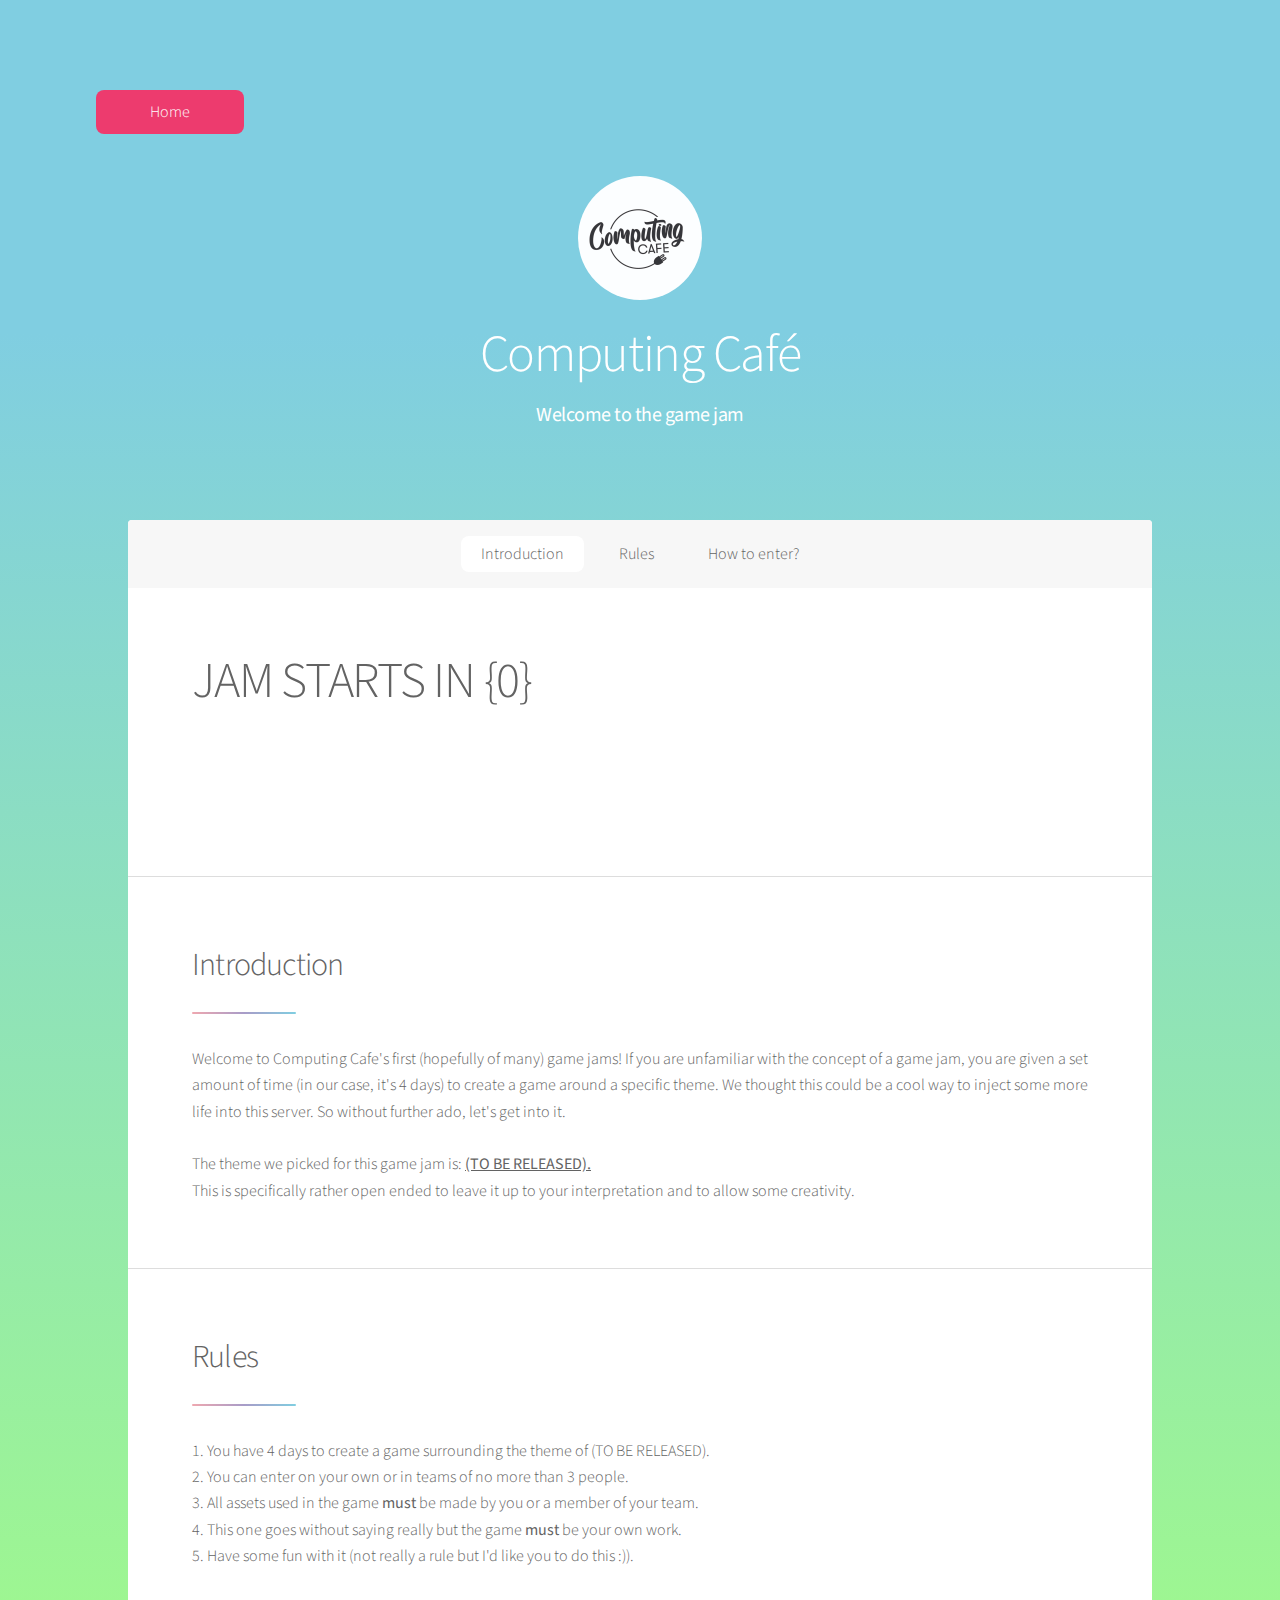
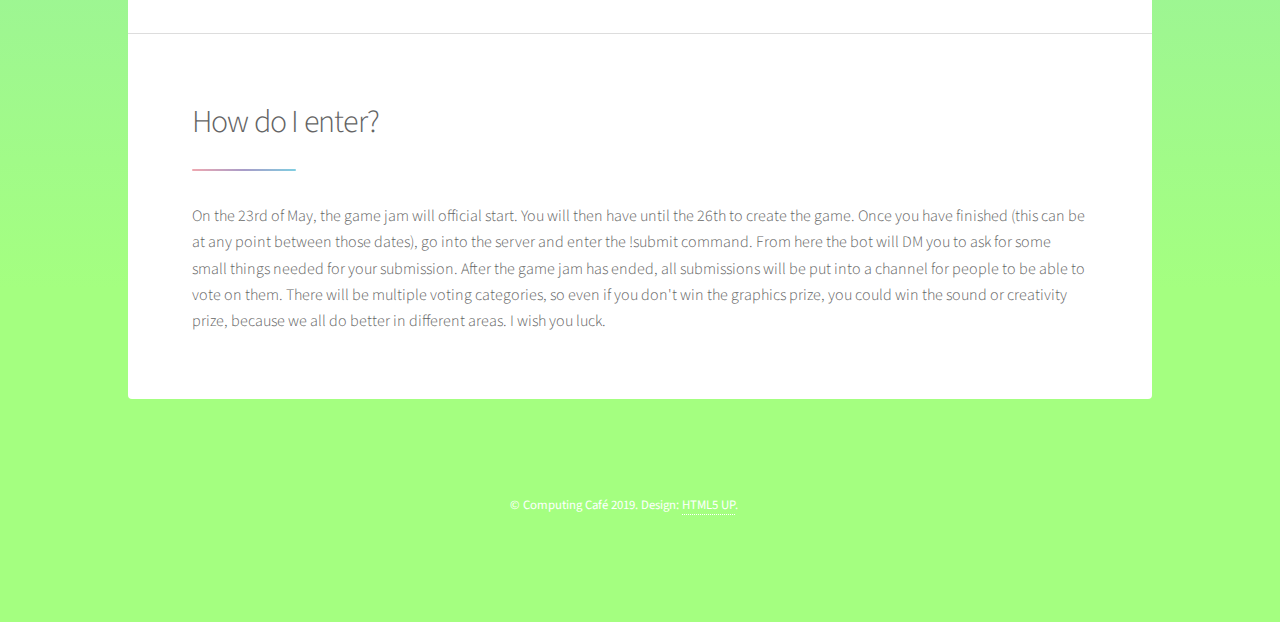
==== commit 41748e10: "finalisation" ====
--- a/gamejam/index.html
+++ b/gamejam/index.html
@@ -26,7 +26,7 @@
 					<header id="header" class="alt">
 						<span class="logo"><a href=".."><img src="images/logo.png" style="border-radius: 50%" alt="" /></a></span>
 						<h1>Computing Café</h1>
-						<p><b>Welcome to the gamejam</b></p>
+						<p><b>Welcome to the game jam</b></p>
 					</header>
 
 				<!-- Nav -->
@@ -55,17 +55,22 @@
   										};
 
 										// Set the date we're counting down to
-										var countDownDate = new Date("May 23, 2020 00:00:00");
-										countDownDate = Date.UTC(countDownDate.getUTCFullYear(), countDownDate.getUTCMonth(), countDownDate.getUTCDate(), countDownDate.getUTCHours(), countDownDate.getUTCMinutes(), countDownDate.getUTCSeconds());
+										var countDownDateStr = new Date("May 22, 2020 23:00:00").toUTCString();
+										console.log(countDownDateStr);
+										var countDownDate = new Date(countDownDateStr);
+
+										var endDateStr = new Date("May 26, 2020 23:00:00").toUTCString();
+										var endDate = new Date(endDateStr);
 										
 										// Update the count down every 1 second
 										var x = setInterval(function() {
 										
 										  // Get today's date and time
-										  var now = new Date().getTime();
+										  var nowStr = new Date().toUTCString().slice(0, -4);
+										  var now = new Date(nowStr)
 										
 										  // Find the distance between now and the count down date
-										  var distance = countDownDate - now;
+										  var distance = countDownDate.getTime() - now.getTime();
 										
 										  // Time calculations for days, hours, minutes and seconds
 										  var days = Math.floor(distance / (1000 * 60 * 60 * 24));
@@ -80,8 +85,23 @@
 
 										  // If the count down is finished, write some text
 										  if (distance < 0) {
-											clearInterval(x);
-											document.getElementById("demo").innerHTML += "EXPIRED";
+											// Find the distance between now and the count down date
+											var distance = endDate.getTime() - now.getTime();
+										
+											// Time calculations for days, hours, minutes and seconds
+											var days = Math.floor(distance / (1000 * 60 * 60 * 24));
+											var hours = Math.floor((distance % (1000 * 60 * 60 * 24)) / (1000 * 60 * 60));
+											var minutes = Math.floor((distance % (1000 * 60 * 60)) / (1000 * 60));
+											var seconds = Math.floor((distance % (1000 * 60)) / 1000);
+									  
+											// Display the result in the element with id="demo"
+											var cdownString = (days + "d " + hours + "h "
+											+ minutes + "m " + seconds + "s ").bold();
+											document.getElementById("demo").innerHTML = "GOOD LUCK! {0} REMAINING!".format(cdownString);
+
+											if (distance < 0) {
+												document.getElementById("demo").innerHTML = "The jam is now over, please vote on other games. Thanks for participating!"
+											}
 										  }
 										}, 1000);
 										</script>
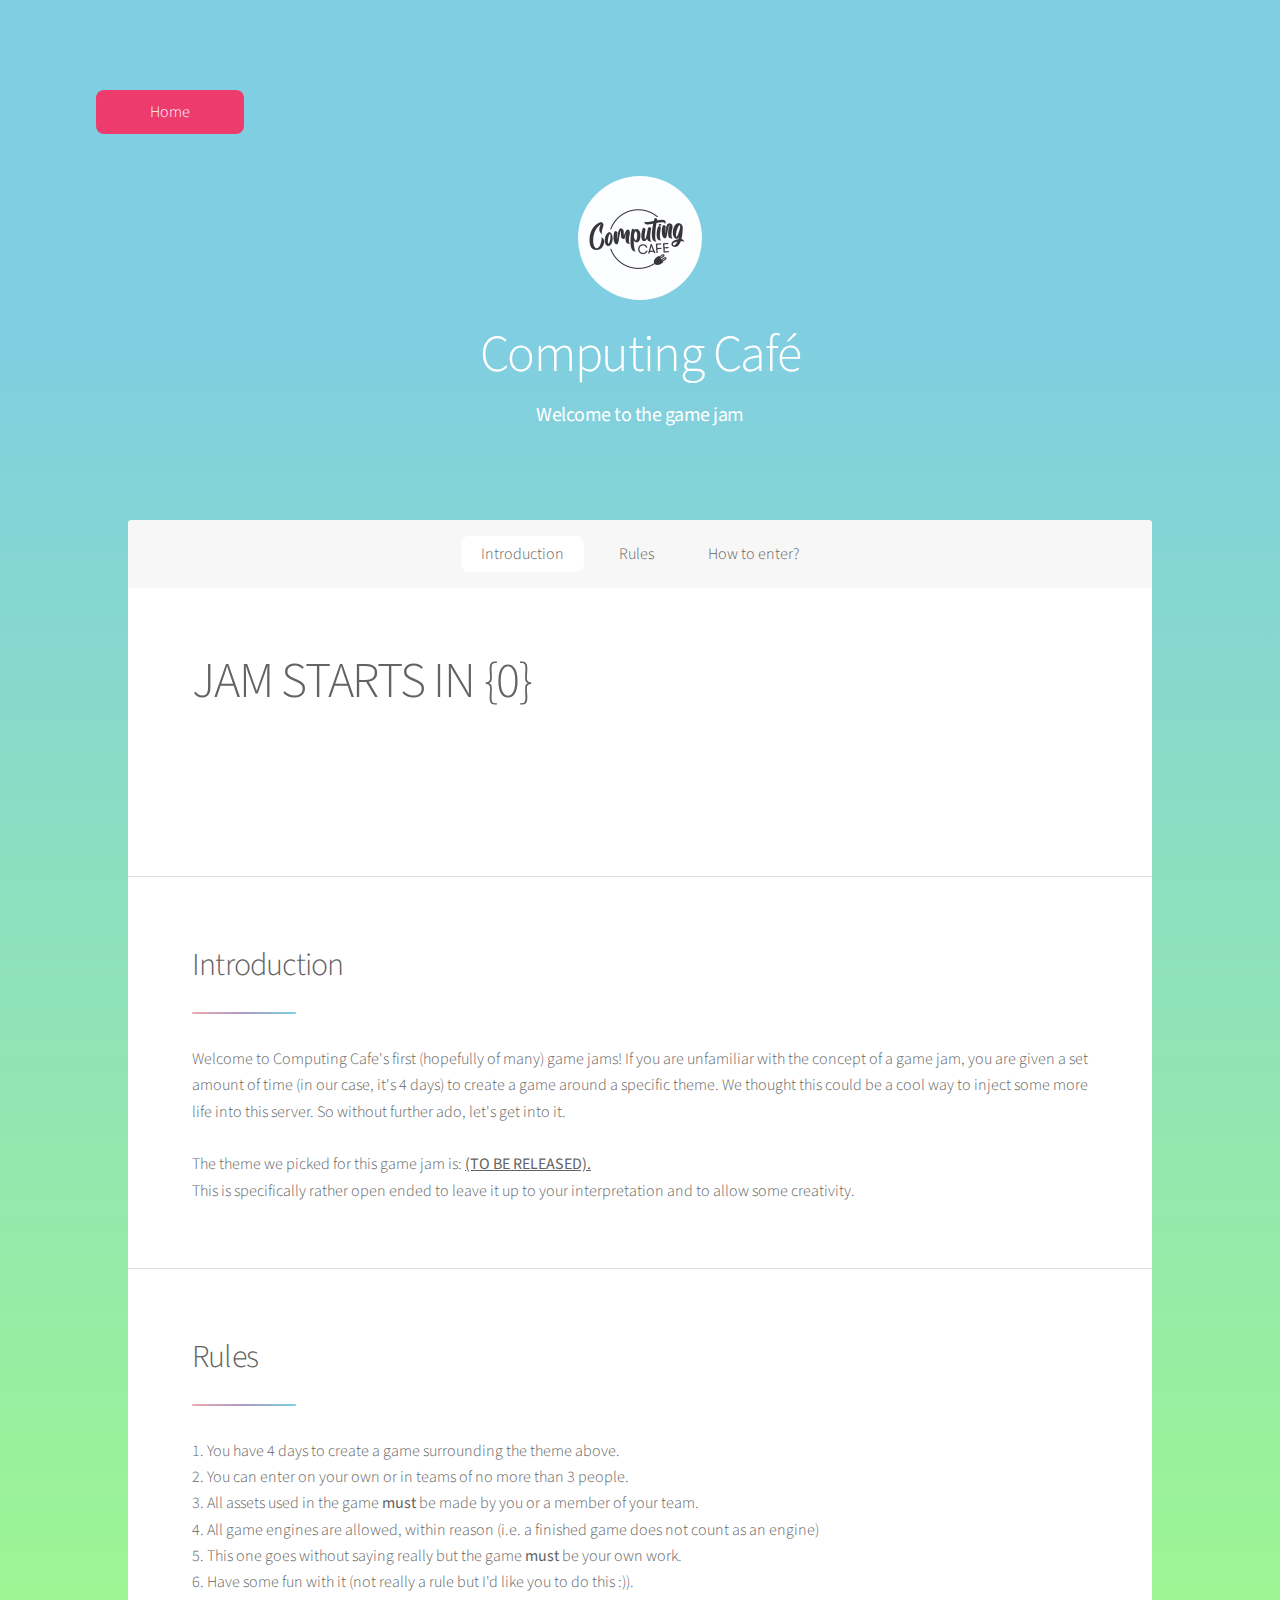
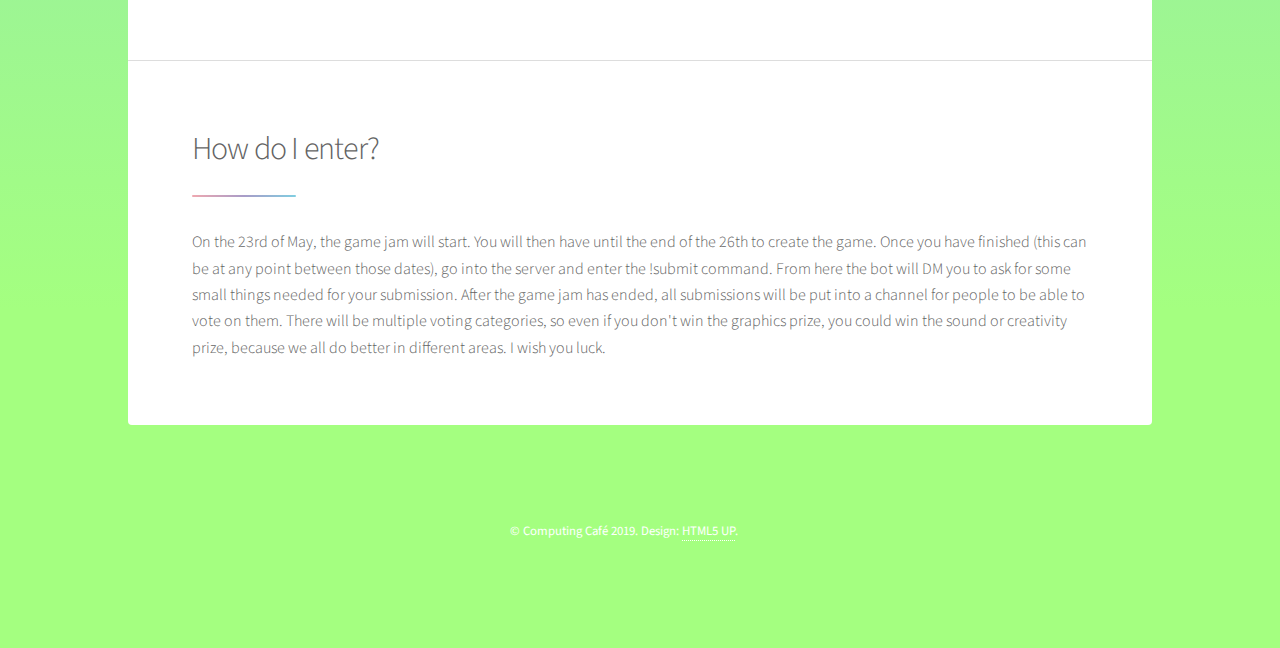
==== commit 28d73b71: "website update" ====
--- a/gamejam/index.html
+++ b/gamejam/index.html
@@ -98,6 +98,7 @@
 											var cdownString = (days + "d " + hours + "h "
 											+ minutes + "m " + seconds + "s ").bold();
 											document.getElementById("demo").innerHTML = "GOOD LUCK! {0} REMAINING!".format(cdownString);
+											document.getElementById("theme").innerHTML = "TECHNOLOGY".format(cdownString);
 
 											if (distance < 0) {
 												document.getElementById("demo").innerHTML = "The jam is now over, please vote on other games. Thanks for participating!"
@@ -118,7 +119,7 @@
 										</header>
 										<p>Welcome to Computing Cafe's first (hopefully of many) game jams! If you are unfamiliar with the concept of a game jam, you are given a set amount of time (in our case, it's 4 days) to create a game around a specific theme.
 											We thought this could be a cool way to inject some more life into this server. So without further ado, let's get into it.<br><br>
-											The theme we picked for this game jam is: <b><u>(TO BE RELEASED).</u></b> <br> This is specifically rather open ended to leave it up to your interpretation and to allow some creativity.
+											The theme we picked for this game jam is: <b><u id="theme">(TO BE RELEASED).</u></b> <br> This is specifically rather open ended to leave it up to your interpretation and to allow some creativity.
 										</p>
 									</div>
 								</div>
@@ -131,11 +132,12 @@
 										<header class="major">
 											<h2>Rules</h2>
 										</header>
-										<p>1. You have 4 days to create a game surrounding the theme of (TO BE RELEASED).<br>
+										<p>1. You have 4 days to create a game surrounding the theme above.<br>
 										2. You can enter on your own or in teams of no more than 3 people.<br>
 										3. All assets used in the game <b>must</b> be made by you or a member of your team.<br>
-										4. This one goes without saying really but the game <b>must</b> be your own work. <br>
-										5. Have some fun with it (not really a rule but I'd like you to do this :)).
+										4. All game engines are allowed, within reason (i.e. a finished game does not count as an engine)<br>
+										5. This one goes without saying really but the game <b>must</b> be your own work. <br>
+										6. Have some fun with it (not really a rule but I'd like you to do this :)).
 										</p>
 									</div>
 								</div>
@@ -148,7 +150,7 @@
 										<header class="major">
 											<h2>How do I enter?</h2>
 										</header>
-										<p>On the 23rd of May, the game jam will official start. You will then have until the 26th to create the game. Once you have finished (this can be at any point between those dates), go into the server and
+										<p>On the 23rd of May, the game jam will start. You will then have until the end of the 26th to create the game. Once you have finished (this can be at any point between those dates), go into the server and
 											enter the !submit command. From here the bot will DM you to ask for some small things needed for your submission. After the game jam has ended, all submissions will be put into a channel for people to be able to vote on them.
 											There will be multiple voting categories, so even if you don't win the graphics prize, you could win the sound or creativity prize, because we all do better in different areas. I wish you luck.
 										</p>
